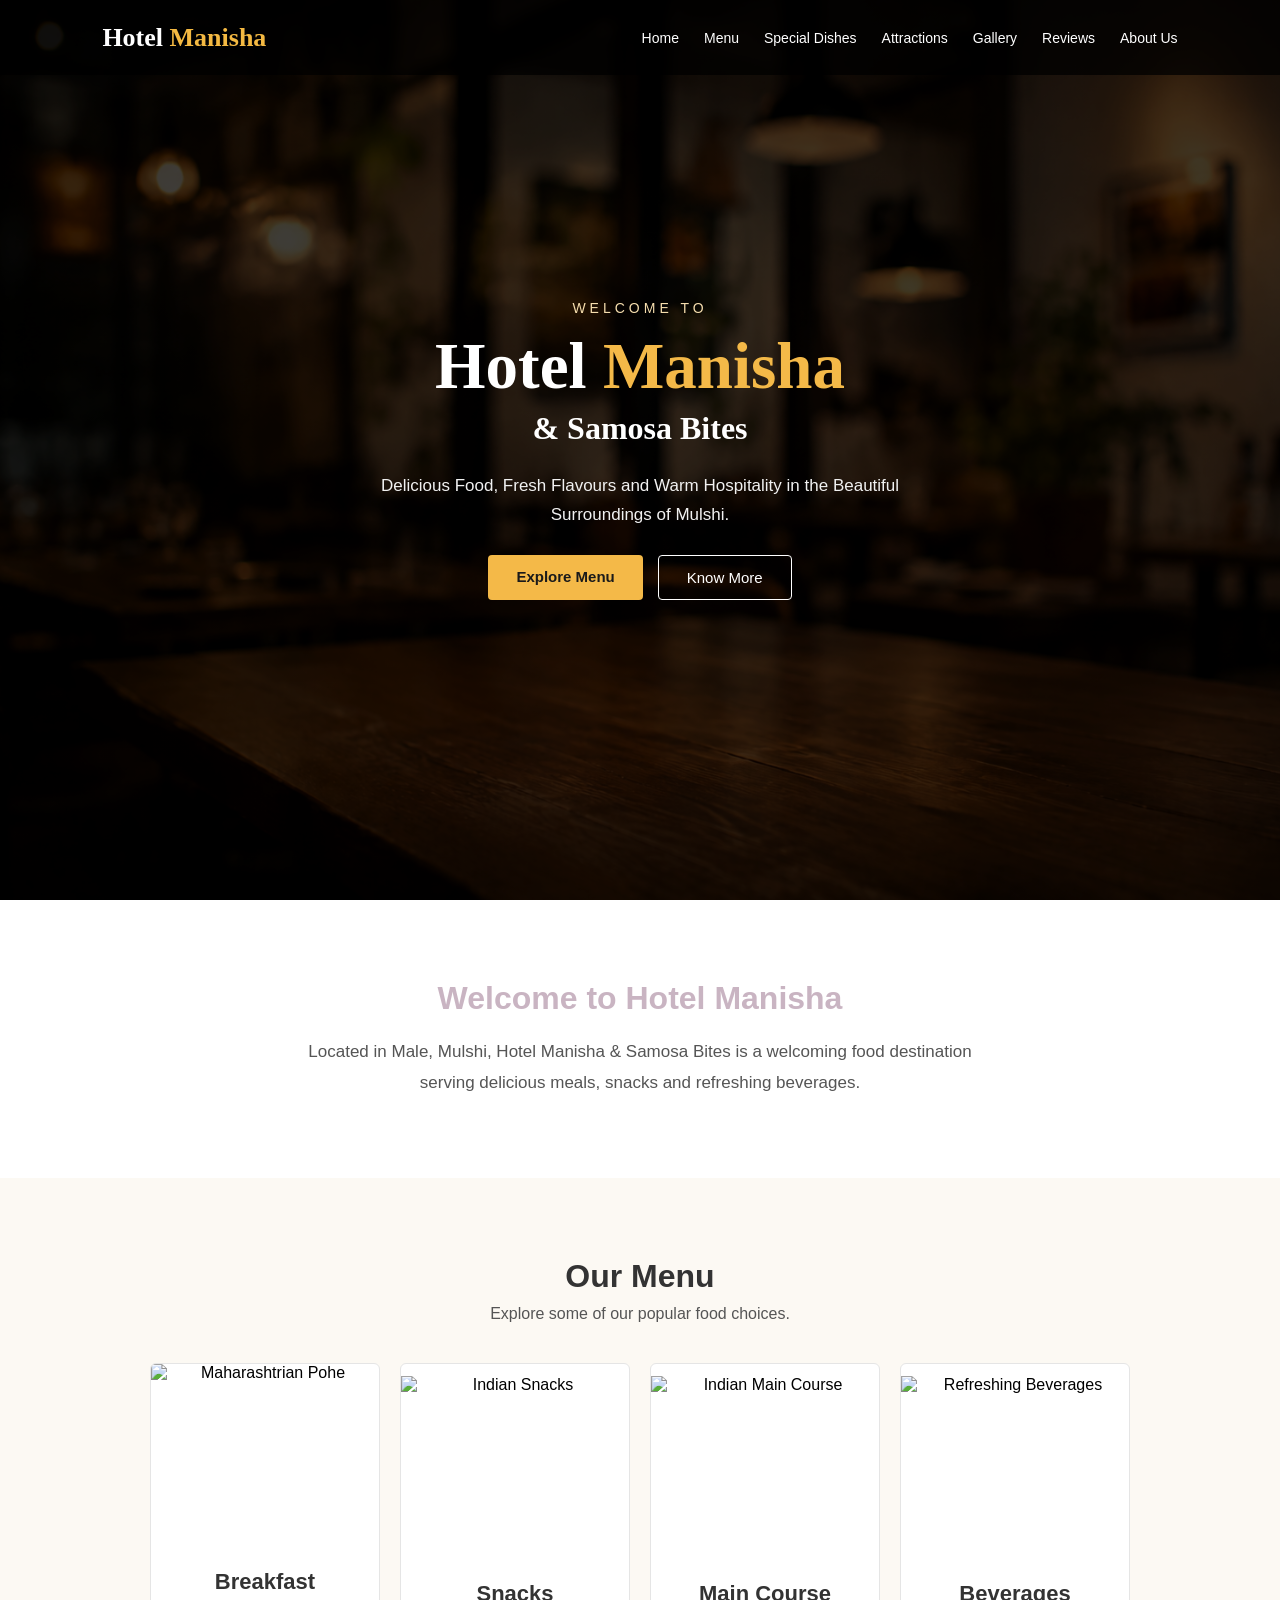
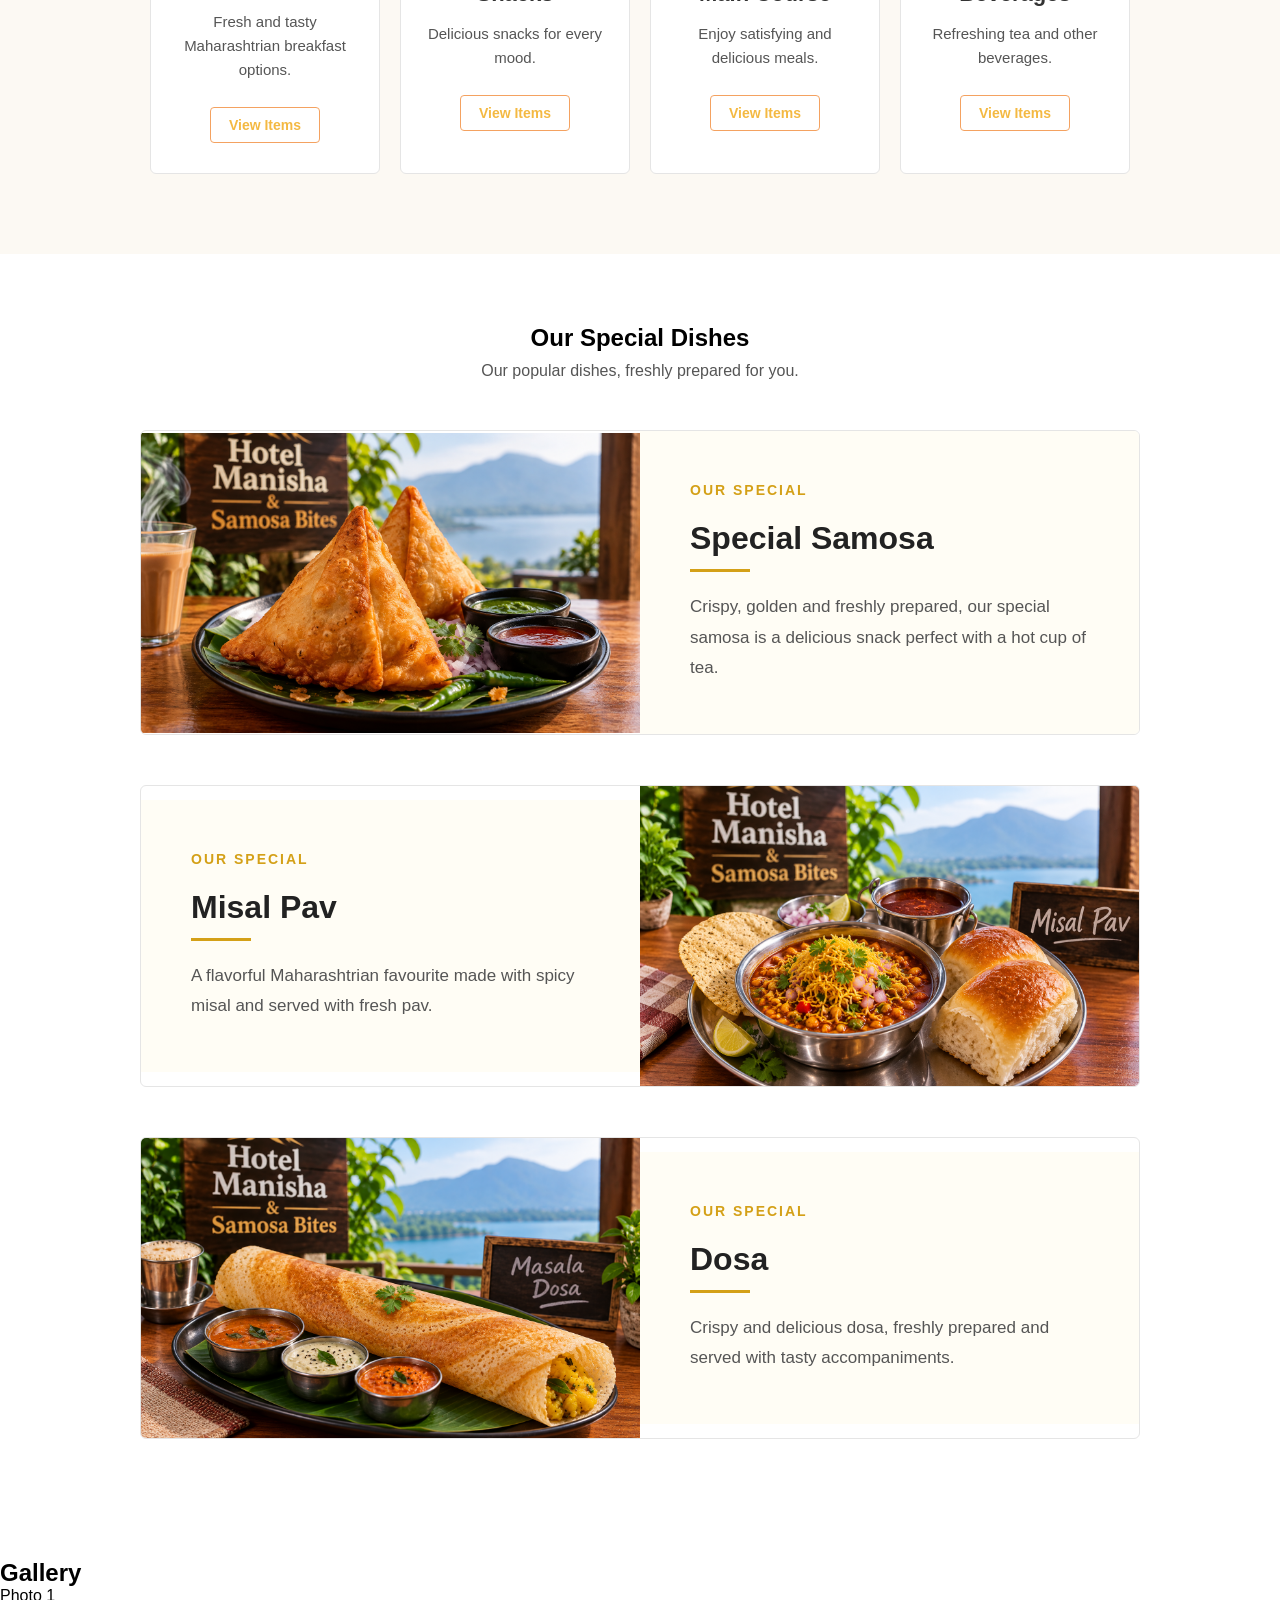
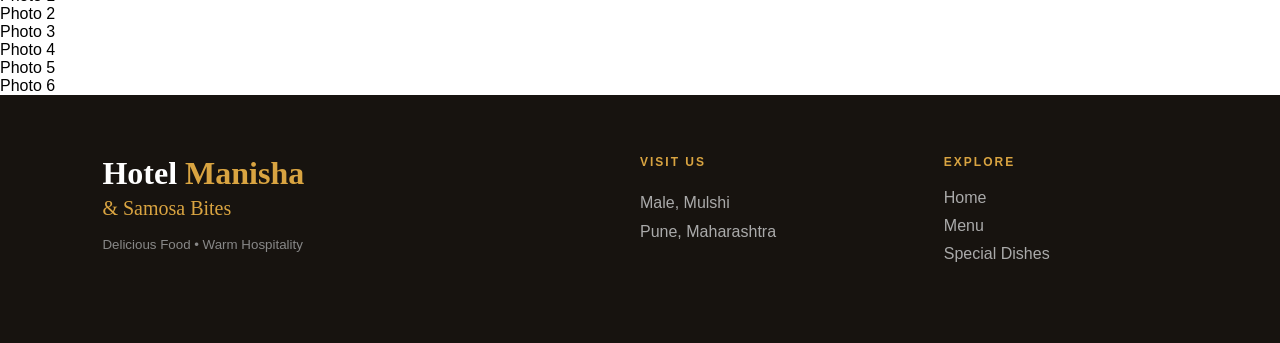
==== index.html @ eba4e20d "Special section is completed with all iamges and css styling" ====
<!DOCTYPE html>
<html lang="en">

<head>
    <meta charset="UTF-8">
    <meta name="viewport" content="width=device-width, initial-scale=1.0">

    <title>Hotel Manisha & Samosa Bites</title>

    <link rel="stylesheet" href="style.css">
</head>

<body>

     
  
<header>
    <nav class="navbar">

        <div class="logo">
            <a href="index.html">Hotel <span>Manisha</span></a>
        </div>

        <ul class="nav-links">
            <li><a href="#home">Home</a></li>
            <li><a href="#menu">Menu</a></li>
            <li><a href="#special">Special Dishes</a></li>
            <li><a href="#attractions">Attractions</a></li>
            <li><a href="#gallery">Gallery</a></li>
            <li><a href="reviews.html">Reviews</a></li>
            <li><a href="about.html">About Us</a></li>
        </ul>

    </nav>
</header>



<section id="home" class="hero">

    <div class="hero-overlay"></div>

    <div class="hero-content">

        <p class="welcome-text">WELCOME TO</p>

        <h1>Hotel <span>Manisha</span></h1>

        <h2>& Samosa Bites</h2>

        <p class="hero-description">
            Delicious Food, Fresh Flavours and Warm Hospitality
            in the Beautiful Surroundings of Mulshi.
        </p>

        <div class="hero-buttons">
            <a href="#menu" class="btn primary-btn">Explore Menu</a>
            <a href="about.html" class="btn secondary-btn">Know More</a>
        </div>

    </div>

</section>
    
    

   
    <section class="intro">

        <h2>Welcome to Hotel Manisha</h2>

        <p>
            Located in Male, Mulshi, Hotel Manisha & Samosa Bites
            is a welcoming food destination serving delicious
            meals, snacks and refreshing beverages.
        </p>

    </section>


   
    <section id="menu" class="menu-section">

        <h2>Our Menu</h2>

        <p class="section-description">
            Explore some of our popular food choices.
        </p>
<div class="menu-container">

    <!-- BREAKFAST -->

    <div class="menu-card">

        <img src="images/Pohe.jpg" alt="Maharashtrian Pohe">

        <h3>Breakfast</h3>

        <p>
            Fresh and tasty Maharashtrian breakfast options.
        </p>

        <span>View Items</span>

    </div>


    <!-- SNACKS -->

    <div class="menu-card">

        <img src="images/snack.jpg" alt="Indian Snacks">

        <h3>Snacks</h3>

        <p>
            Delicious snacks for every mood.
        </p>

        <span>View Items</span>

    </div>


    <!-- MAIN COURSE -->

    <div class="menu-card">

        <img src="images/main course.jpg" alt="Indian Main Course">

        <h3>Main Course</h3>

        <p>
            Enjoy satisfying and delicious meals.
        </p>

        <span>View Items</span>

    </div>


    <!-- BEVERAGES -->

    <div class="menu-card">

        <img src="images/beverages.jpg" alt="Refreshing Beverages">

        <h3>Beverages</h3>

        <p>
            Refreshing tea and other beverages.
        </p>

        <span>View Items</span>

    </div>

</div>
       
    </section>

<section id="special" class="special-section">

    <h2>Our Special Dishes</h2>

    <p class="section-description">
        Our popular dishes, freshly prepared for you.
    </p>


    <!-- SPECIAL SAMOSA -->

    <div class="special-dish">

        <div class="special-image">
            <img src="images/samosa.png" alt="Special Samosa">
        </div>

        <div class="special-content">

            <span class="special-label">OUR SPECIAL</span>

            <h3>Special Samosa</h3>

            <p>
                Crispy, golden and freshly prepared, our special
                samosa is a delicious snack perfect with a hot
                cup of tea.
            </p>

        </div>

    </div>


    <!-- MISAL PAV -->

    <div class="special-dish reverse">

        <div class="special-image">
            <img src="images/misalpav.png" alt="Misal Pav">
        </div>

        <div class="special-content">

            <span class="special-label">OUR SPECIAL</span>

            <h3>Misal Pav</h3>

            <p>
                A flavorful Maharashtrian favourite made with
                spicy misal and served with fresh pav.
            </p>

        </div>

    </div>


    <!-- DOSA -->

    <div class="special-dish">

        <div class="special-image">
            <img src="images/dosa.png" alt="Dosa">
        </div>

        <div class="special-content">

            <span class="special-label">OUR SPECIAL</span>

            <h3>Dosa</h3>

            <p>
                Crispy and delicious dosa, freshly prepared and
                served with tasty accompaniments.
            </p>

        </div>

    </div>

</section>
  


    
    <section id="gallery" class="gallery-section">

        <h2>Gallery</h2>

        <div class="gallery-container">

            <div class="gallery-item">Photo 1</div>
            <div class="gallery-item">Photo 2</div>
            <div class="gallery-item">Photo 3</div>
            <div class="gallery-item">Photo 4</div>
            <div class="gallery-item">Photo 5</div>
            <div class="gallery-item">Photo 6</div>

        </div>

    </section>
   
   <footer class="creative-footer">

    <div class="footer-main">

        <div class="footer-brand">

            <h2>
                Hotel <span>Manisha</span>
            </h2>

            <p>
                & Samosa Bites
            </p>

            <small>
                Delicious Food • Warm Hospitality
            </small>

        </div>


        <div class="footer-location">

            <h4>VISIT US</h4>

            <p>
                Male, Mulshi<br>
                Pune, Maharashtra
            </p>

        </div>


        <div class="footer-links">

            <h4>EXPLORE</h4>

            <a href="index.html">Home</a>
            <a href="index.html#menu">Menu</a>
            <a href="index.html#special">Special Dishes</a>

        </div>

    </div>


</footer>


   
</body>

</html>
---- style.css ----
* {
    margin: 0;
    padding: 0;
    box-sizing: border-box;
}







body {
    font-family: 'Poppins', sans-serif;
}


/* ================= NAVBAR ================= */

header {
    position: fixed;
    width: 100%;
    top: 0;
    left: 0;
    z-index: 1000;
}


.navbar {
    height: 75px;
    display: flex;
    align-items: center;
    justify-content: space-between;
    padding: 0 8%;
    background-color: rgba(0, 0, 0, 0.75);
}


.logo a {
    text-decoration: none;
    color: white;
    font-family: 'Playfair Display', serif;
    font-size: 26px;
    font-weight: 700;
}


.logo span {
    color: #f4b942;
}


.nav-links {
    display: flex;
    list-style: none;
    gap: 25px;
}


.nav-links a {
    text-decoration: none;
    color: white;
    font-size: 14px;
}


/* ================= HERO SECTION ================= */

.hero {
    height: 100vh;

    background-image: linear-gradient(
        rgba(0, 0, 0, 0.45),
        rgba(0, 0, 0, 0.45)
    ), url("heroo.png");

    background-size: cover;
    background-position: center;

    display: flex;

    justify-content: center;
    align-items: center;

    color: white;

    text-align: center;
}

.hero-overlay {
    position: absolute;
    inset: 0;
    background-color: rgba(0, 0, 0, 0.55);
}


.hero-content {
    position: relative;
    z-index: 2;
    text-align: center;
    color: white;
    max-width: 750px;
    padding: 20px;
}


.welcome-text {
    color: #f5ddad;
    letter-spacing: 4px;
    font-size: 14px;
    margin-bottom: 15px;
}


.hero-content h1 {
    font-family: 'Playfair Display', serif;
    font-size: 65px;
    line-height: 1.1;
}


.hero-content h1 span {
    color: #f4b948;
}


.hero-content h2 {
    font-family: 'Playfair Display', serif;
    font-size: 32px;
    margin-top: 8px;
}


.hero-description {
    font-size: 17px;
    line-height: 1.7;
    margin: 25px auto;
    max-width: 600px;
    color: #f1f1f1;
}


/* Hero Buttons */

.hero-buttons {
    display: flex;
    justify-content: center;
    gap: 15px;
}


.btn {
    display: inline-block;
    padding: 13px 28px;
    text-decoration: none;
    font-size: 15px;
    border-radius: 4px;
}


.primary-btn {
    background-color: #f4b948;
    color: #1a1a1a;
    font-weight: 600;
}


.secondary-btn {
    border: 1px solid white;
    color: white;
}
/* ================================
MENU SECTION
================================ */

.menu-section {
padding: 90px 60px;


background: #f8f8f8;

text-align:center;


}

/* SECTION HEADING */

.menu-section h2 {
font-size: 40px;
margin-bottom: 10px;

color: #222;

}

/* DESCRIPTION */

.section-description {
font-size: 16px;
color: #666;


margin-bottom: 45px;


}

/* MENU CONTAINER */

.menu-container {
max-width: 1100px;


margin: 0 auto;

display: grid;

grid-template-columns: repeat(4, 1fr);

gap: 25px;


}

/* MENU CARD */

.menu-card {
background: white;


padding: 35px 25px;

min-height: 220px;

border: 1px solid #e5e5e5;

border-radius: 6px;

display: flex;
flex-direction: column;
justify-content: center;
align-items: center;


}

/* CARD HEADING */

.menu-card h3 {
font-size: 24px;


margin-bottom: 15px;

color: #222;


}

/* CARD DESCRIPTION */

.menu-card p {
font-size: 15px;


line-height: 1.6;

color: #666;

margin-bottom: 20px;


}

/* VIEW ITEMS */

.menu-card span {
display: inline-block;


padding: 9px 18px;

border: 1px solid #f4a261;

color: #f4a261;

font-size: 14px;

border-radius: 4px;

}

/* ================================
MENU - TABLET
================================ */

@media (max-width: 1000px) {

.menu-container {
    grid-template-columns: repeat(2, 1fr);
}


}

/* ================================
MENU - MOBILE
================================ */

@media (max-width: 600px) {


.menu-section {
    padding: 70px 20px;/* MENU CARD IMAGE */

.menu-card img {
    width: 100%;
    height: 180px;

    object-fit: cover;

    display: block;
}


/* Adjust card padding because of image */

.menu-card {
    padding: 0 0 30px;
    overflow: hidden;
}


/* Text inside card */

.menu-card h3 {
    margin-top: 25px;
}

.menu-card p {
    padding: 0 25px;
}

.menu-card span {
    margin-top: 5px;
}
}


.menu-section h2 {
    font-size: 32px;
}

.menu-container {
    grid-template-columns: 1fr;
}

.menu-card {
    min-height: 200px;
}


}



/* ================= MOBILE RESPONSIVE ================= */

@media (max-width: 900px) {

    .navbar {
        padding: 0 5%;
    }

    .nav-links {
        gap: 12px;
    }

    .nav-links a {
        font-size: 12px;
    }

    .hero-content h1 {
        font-size: 50px;
    }

}


@media (max-width: 650px) {

    .navbar {
        height: 65px;
    }

    .nav-links {
        display: none;
    }

    .hero-content h1 {
        font-size: 42px;
    }

    .hero-content h2 {
        font-size: 25px;
    }

    .hero-description {
        font-size: 15px;
    }

    .hero-buttons {
        flex-direction: column;
        align-items: center;
    }

    .btn {
        width: 180px;
    }

}
/* ================= INTRO SECTION ================= */

.intro {
    padding: 80px 10%;
    text-align: center;
    
}

.intro h2 {
    font-size: 32px;
    margin-bottom: 20px;
    color: #7466;
}

.intro p {
    max-width: 700px;
    margin: auto;
    font-size: 17px;
    line-height: 1.8;
    color: #555;
}
/* ================= MENU SECTION ================= */

.menu-section {
    padding: 80px 10%;
    text-align: center;
    background-color: #fcf9f3;
}

.menu-section h2 {
    font-size: 32px;
    margin-bottom: 10px;
    color: #333;
}

.section-description {
    font-size: 16px;
    color: #555;
    margin-bottom: 40px;
}


/* Menu Cards Container */

.menu-container {
    display: flex;
    justify-content: center;
    gap: 20px;
}


/* Individual Menu Card */

.menu-card {
    width: 230px;
    padding: 30px 20px;
    background-color: white;
    border: 1px solid #ddd;
    border-radius: 5px;
}


.menu-card h3 {
    font-size: 22px;
    margin-bottom: 15px;
    color: #333;
}


.menu-card p {
    font-size: 15px;
    line-height: 1.6;
    color: #555;
    margin-bottom: 20px;
}


.menu-card span {
    color: #f4b942;
    font-weight: bold;
}

/* ==========================
   ABOUT US PAGE
========================== */

.about-hero {

    height: 55vh;
    min-height: 400px;

    position: relative;

    background-image: url("images/about.png");
    background-size: cover;
    background-position: center;

    display: flex;
    justify-content: center;
    align-items: center;

    text-align: center;

    color: rgb(255, 255, 255);
}


.about-overlay {

    position: absolute;

    inset: 0;

    background: rgba(0, 0, 0, 0.55);

}


.about-hero-content {

    position: relative;

    z-index: 1;

}


.about-hero-content h1 {

    font-size: 55px;

    margin: 10px 0;

}


.about-hero-content h1 span {

    color: #f4b942;

}


.about-hero-content h2 {

    font-size: 30px;

    margin: 5px 0 15px;

}


.about-hero-content p {

    font-size: 17px;

}


/* ABOUT CONTENT */

.about-page {

    padding: 80px 8%;

    background: #fcf9f3;

}


.about-container {

    max-width: 1100px;

    margin: auto;

    display: flex;

    gap: 60px;

    align-items: center;

}


.about-text {

    flex: 1;

}


.small-heading {

    color: #b87922;

    font-size: 14px;

    font-weight: bold;

    letter-spacing: 3px;

}


.about-text h2 {

    font-size: 38px;

    margin: 10px 0 25px;

}


.about-text p {

    font-size: 17px;

    line-height: 1.8;

    color: #555;

    margin-bottom: 18px;

}


/* INFORMATION BOXES */

.about-info {

    flex: 0.8;

}
/* ================= ABOUT INFO CARDS ================= */

.about-info {
    flex: 0.8;
    display: flex;
    flex-direction: column;
    gap: 20px;
}


.info-box {
    display: flex;
    align-items: center;

    min-height: 125px;

    padding: 25px;

    background: #faf8f3;

    border: 1px solid #eee5d6;
    

    border-radius: 12px;

    box-shadow: 0 8px 20px rgba(0, 0, 0, 0.06);

    transition: 0.3s ease;
}


/* ICON */

.info-icon {
    width: 58px;
    height: 58px;

    min-width: 58px;

    display: flex;
    align-items: center;
    justify-content: center;

    border-radius: 50%;

    font-size: 25px;

    margin-right: 20px;
}


/* Different icon backgrounds */

.location-box .info-icon {
    background: #f6dba1;
}

.food-box .info-icon {
    background: #f6dba1;
}

.goal-box .info-icon {
    background: #f6dba1;
}


/* TEXT */

.info-content h3 {
    font-family: Georgia, serif;

    font-size: 22px;

    color: #171717;

    margin-bottom: 10px;
}


.info-content p {
    font-size: 15px;

    line-height: 1.6;

    color: #555;

    margin: 0;
}


/* HOVER EFFECT */

.info-box:hover {
    transform: translateY(-4px);

    box-shadow: 0 12px 25px rgba(0, 0, 0, 0.10);

   
}
/* MOBILE */

@media (max-width: 768px) {

    .about-hero {

        height: 50vh;

    }


    .about-hero-content h1 {

        font-size: 40px;

    }


    .about-hero-content h2 {

        font-size: 24px;

    }


    .about-container {

        flex-direction: column;

        gap: 30px;

    }


    .about-text h2 {

        font-size: 30px;

    }


    .about-info {

        width: 100%;

    }

}


/* =========================
   CREATIVE FOOTER
========================= */

.creative-footer {
    background: #17130f;
    color: white;
    padding: 60px 8% 20px;
}

.footer-main {
    max-width: 1200px;
    margin: auto;

    display: grid;
    grid-template-columns: 2fr 1fr 1fr;
    gap: 70px;

    padding-bottom: 50px;
}

.footer-brand h2 {
    font-family: Georgia, serif;
    font-size: 32px;
    margin: 0;
}

.footer-brand h2 span {
    color: #d9a441;
}

.footer-brand p {
    font-family: Georgia, serif;
    font-size: 20px;
    color: #d9a441;
    margin: 5px 0 15px;
}

.footer-brand small {
    color: #888;
}

.footer-main h4 {
    color: #d9a441;
    letter-spacing: 2px;
    font-size: 12px;
    margin-bottom: 20px;
}

.footer-location p {
    color: #aaa;
    line-height: 1.8;
}

.footer-links {
    display: flex;
    flex-direction: column;
    align-items: flex-start;
}

.footer-links a {
    color: #aaa;
    text-decoration: none;
    margin-bottom: 10px;
    transition: 0.3s;
}

.footer-links a:hover {
    color: #d9a441;
}

.footer-bottom {
    border-top: 1px solid #29251f;

    padding-top: 20px;

    display: flex;
    justify-content: space-between;

    color: #666;
    font-size: 13px;
}
/* MOBILE */

@media (max-width: 800px) {

    .footer-main {
        grid-template-columns: 1fr;
        gap: 35px;
    }

    .footer-bottom {
        flex-direction: column;
        gap: 10px;
    }

}





/* ================= REVIEWS CONTENT ================= */

.reviews-page {

    padding: 80px 8%;

    background: #fcf9f3;

}


.reviews-heading {

    text-align: center;

    max-width: 650px;

    margin: 0 auto 50px;

}


.reviews-heading h2 {

    font-family: Georgia, serif;

    font-size: 36px;

    margin: 10px 0 15px;

    color: #222;

}


.reviews-heading > p:last-child {

    color: #666;

    line-height: 1.7;

}


/* ================= REVIEW CARDS ================= */

.reviews-container {

    max-width: 1100px;

    margin: auto;

    display: grid;

    grid-template-columns: repeat(3, 1fr);

    gap: 25px;

}


.customer-review {

    background: white;

    padding: 35px 28px;

    text-align: center;

    transition: 0.3s;

}


.customer-review:hover {

    transform: translateY(-5px);

}


.stars {

    color: #d9a441;

    font-size: 22px;

    letter-spacing: 3px;

    margin-bottom: 20px;

}


.review-text {

    font-size: 16px;

    line-height: 1.7;

    color: #555;

    min-height: 55px;

}


.customer-name {

    margin-top: 22px;

    font-weight: bold;

    color: #222;

}


/* ================= MOBILE ================= */

@media (max-width: 768px) {

    .reviews-hero-content h1 {

        font-size: 38px;

    }


    .reviews-container {

        grid-template-columns: 1fr;

    }


    .reviews-page {

        padding: 60px 6%;

    }

}
/* ================================
   MENU CARD IMAGES
================================ */

.menu-card {
    background: white;
    padding: 0 0 30px;
    overflow: hidden;
    border: 1px solid #e5e5e5;
    border-radius: 6px;
}

.menu-card img {
    width: 100%;
    height: 180px;
    object-fit: cover;
    display: block;
}


/* MENU CARD TEXT */

.menu-card h3 {
    margin-top: 25px;
    margin-bottom: 15px;
}

.menu-card p {
    padding: 0 25px;
    margin-bottom: 20px;
}

.menu-card span {
    margin-top: 5px;
}
/* ================================
   SPECIAL DISHES SECTION
================================ */

/* ================================
   SPECIAL DISHES
================================ */

.special-section {
    padding: 70px 20px;
    text-align: center;
}

.special-section h2 {
    margin-bottom: 10px;
}

.special-section .section-description {
    margin-bottom: 50px;
}


/* FEATURED DISH */

.special-dish {
    max-width: 1000px;
    margin: 0 auto 50px;

    display: flex;
    align-items: center;

    background: white;

    border: 1px solid #e5e5e5;
    border-radius: 6px;

    overflow: hidden;

    text-align: left;
}


/* REVERSE LAYOUT */

.special-dish.reverse {
    flex-direction: row-reverse;
}


/* IMAGE */

.special-image {
    width: 50%;
}

.special-image img {
    width: 100%;
    height: 300px;

    object-fit: cover;
    display: block;
}


/* CONTENT */

.special-content {
    width: 50%;
    padding: 40px;
}

.special-label {
    font-size: 13px;
    font-weight: bold;
    letter-spacing: 1px;
}

.special-content h3 {
    font-size: 28px;
    margin: 12px 0 15px;
}

.special-content p {
    line-height: 1.7;
}
.special-content {
    padding: 50px;
    background-color: #fffdf5;
}

.special-label {
    display: inline-block;
    color: #d4a017;
    font-size: 14px;
    font-weight: bold;
    letter-spacing: 2px;
    margin-bottom: 10px;
}

.special-content h3 {
    color: #222;
    font-size: 32px;
    margin-bottom: 15px;
}

.special-content h3::after {
    content: "";
    display: block;
    width: 60px;
    height: 3px;
    background-color: #d4a017;
    margin-top: 12px;
}

.special-content p {
    color: #555;
    font-size: 17px;
    line-height: 1.8;
    margin-top: 20px;
}
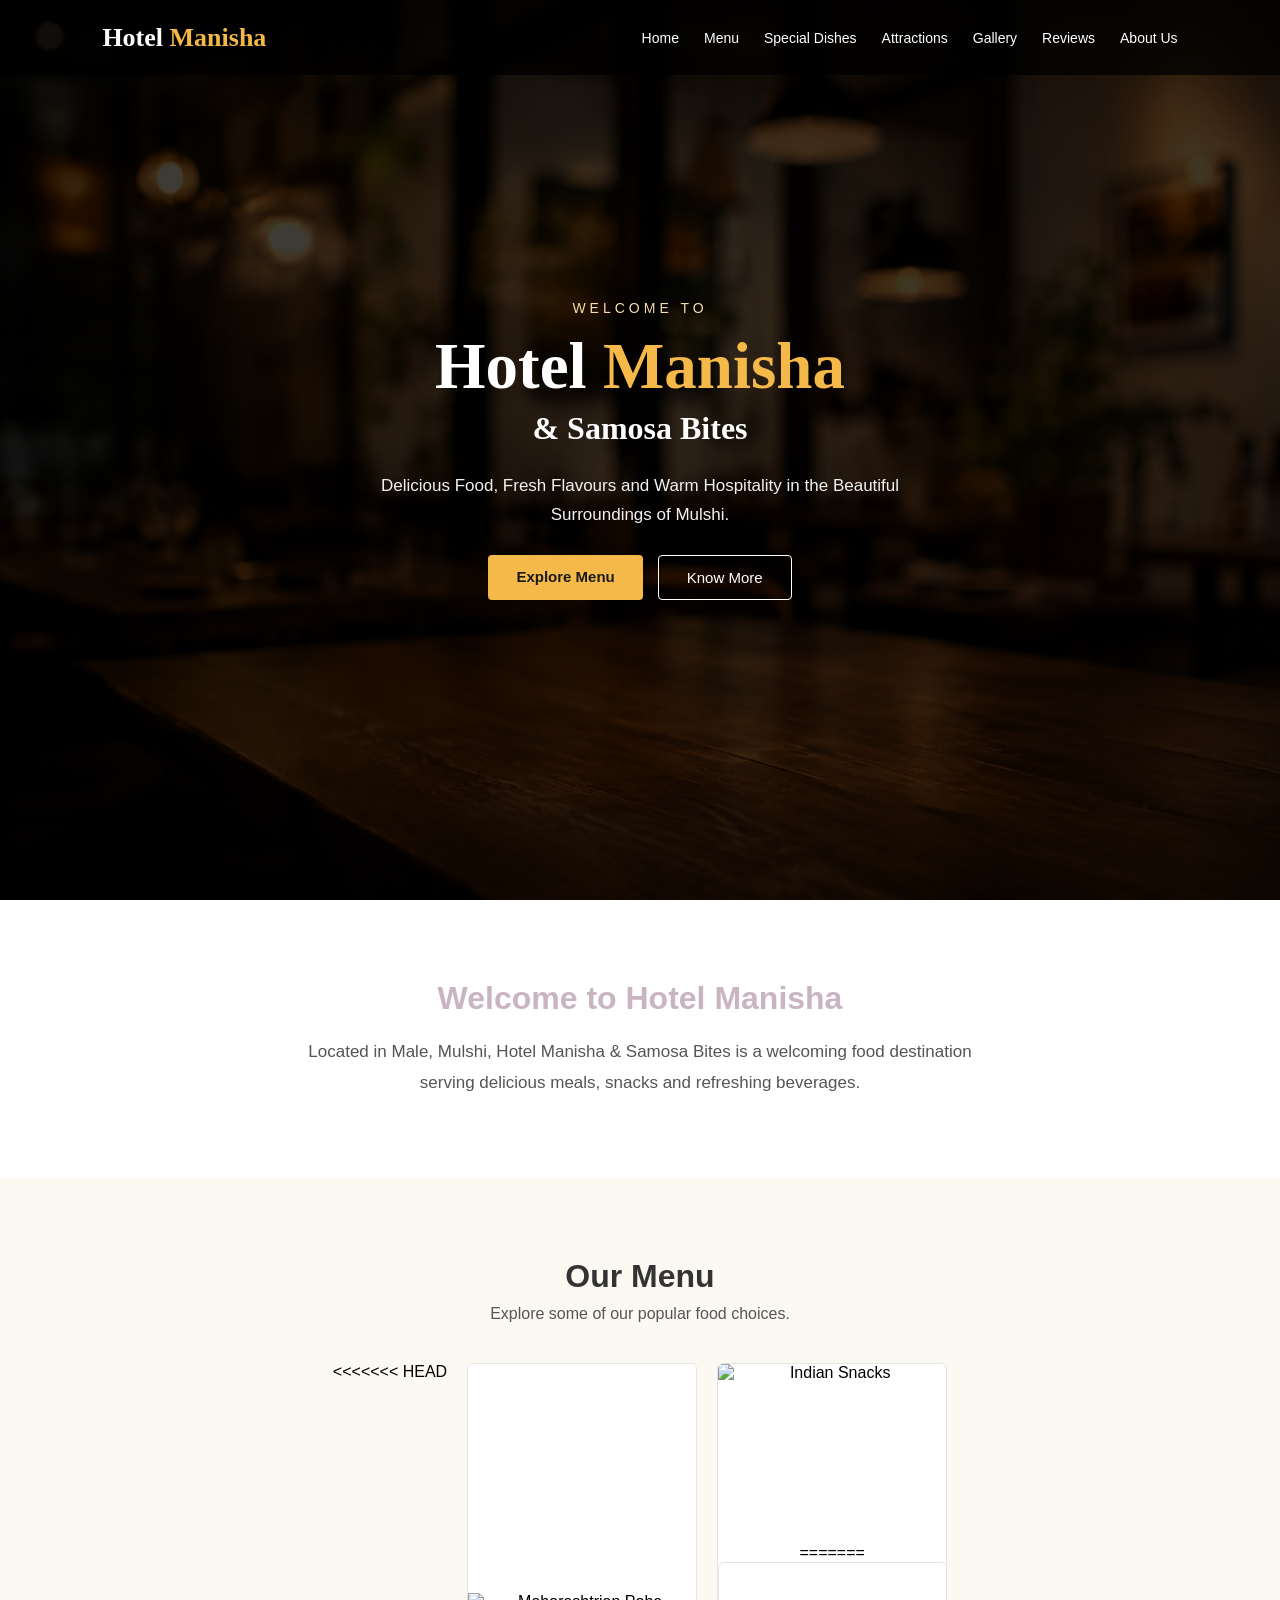
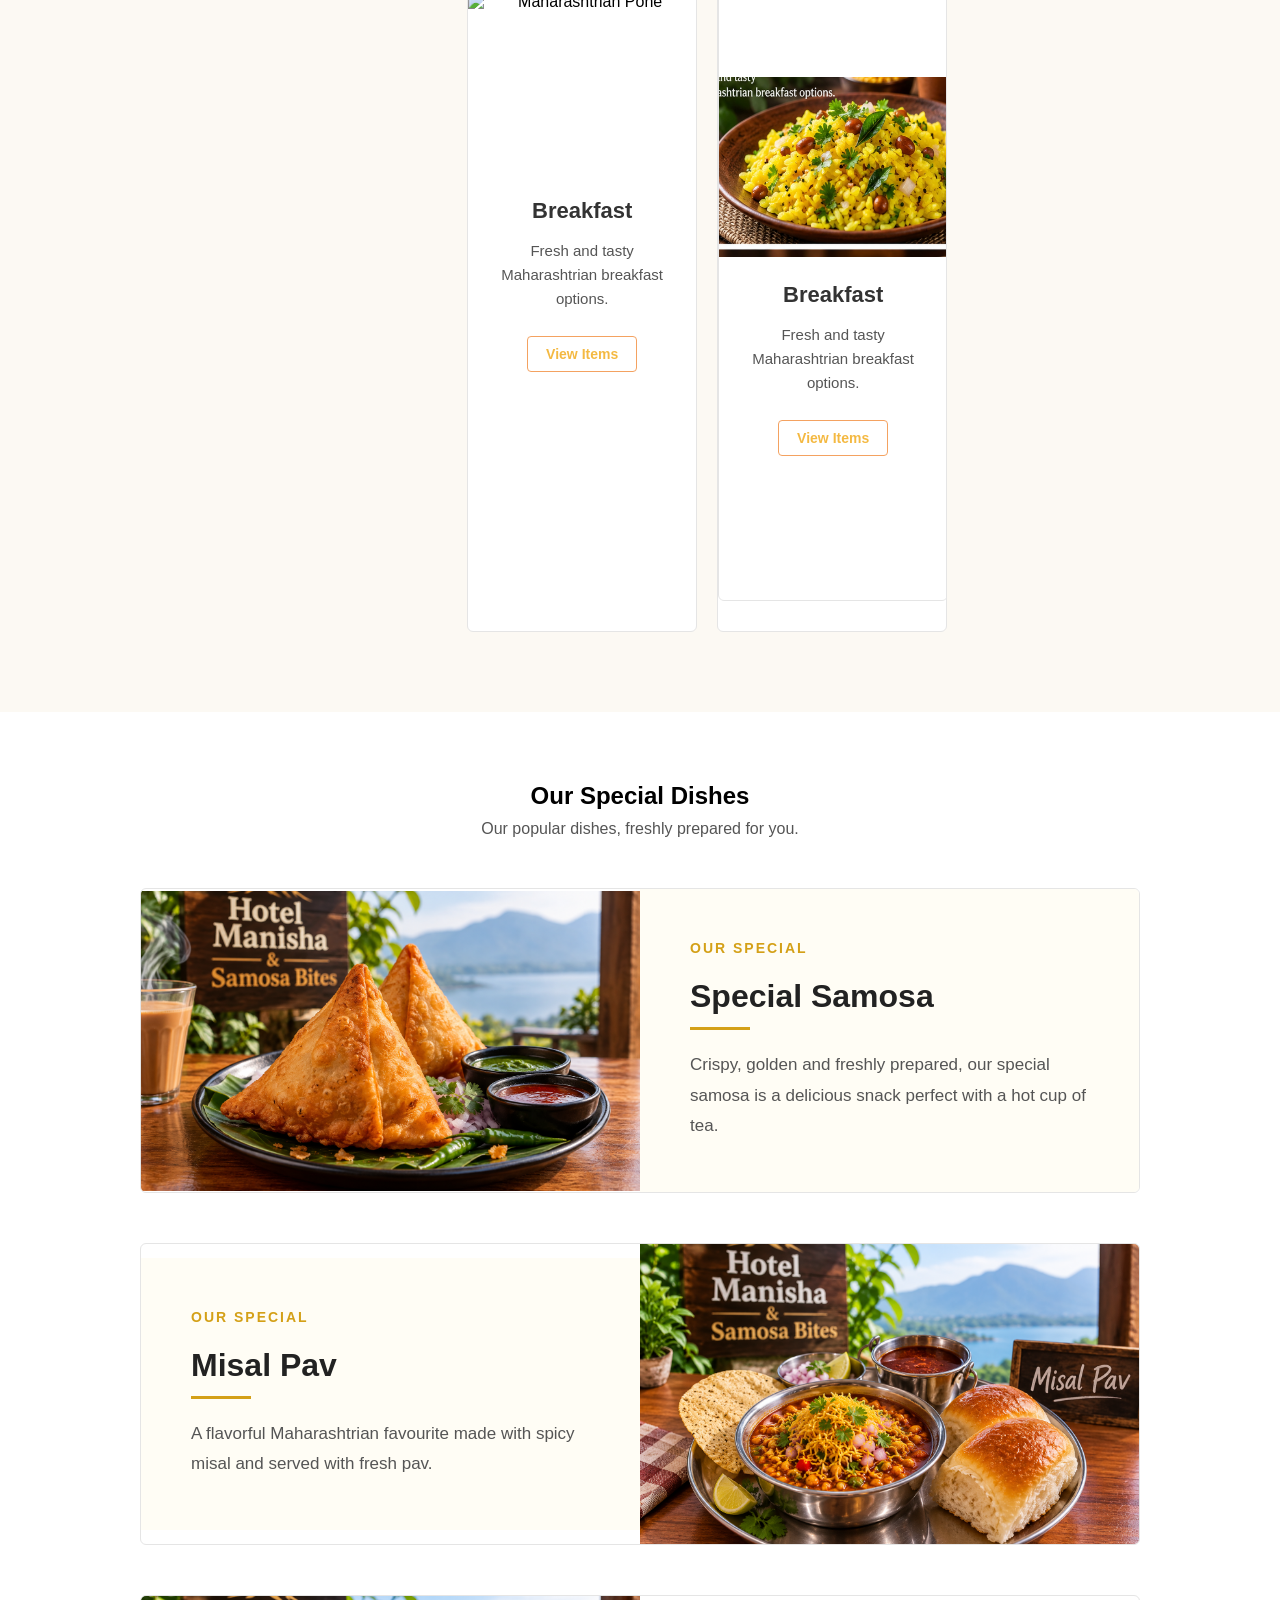
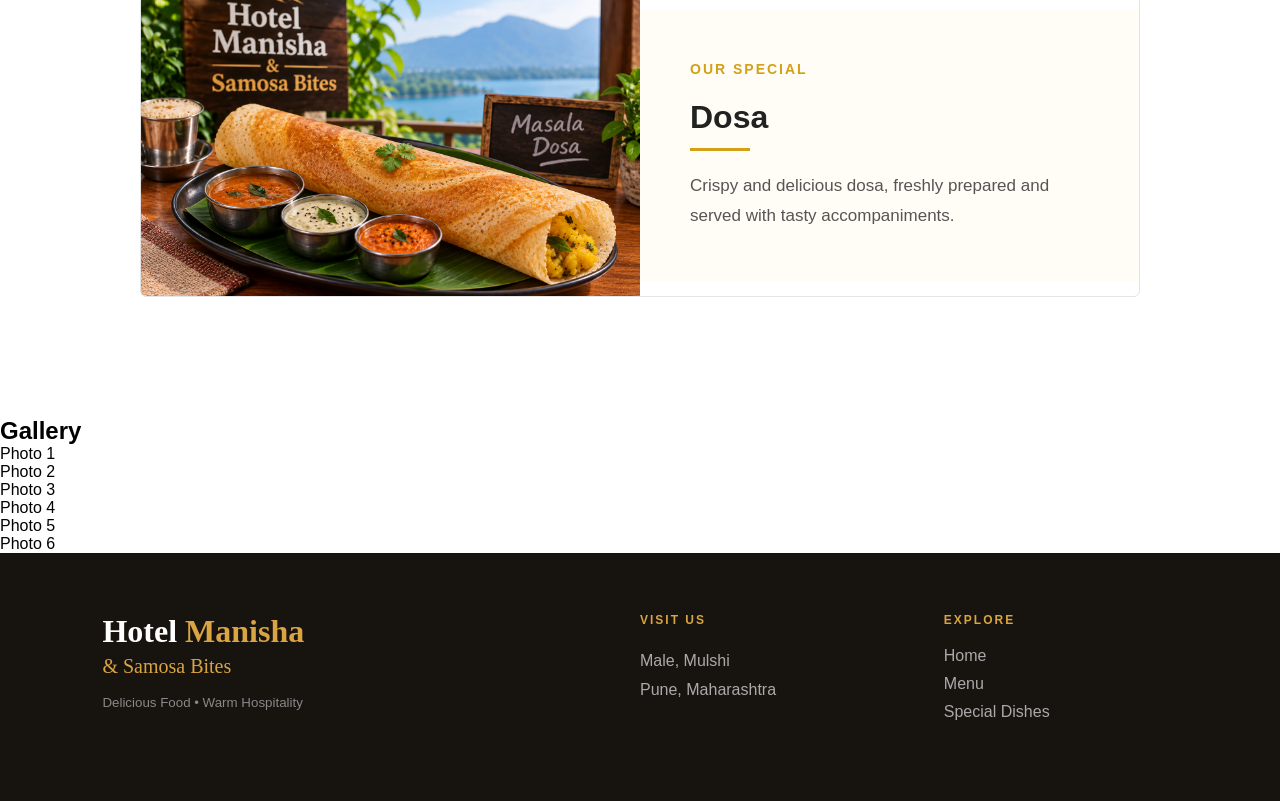
==== commit fe18028a: "Merge branch 'main' of https://github.com/saii-b/restaurant-website" ====
--- a/index.html
+++ b/index.html
@@ -88,6 +88,7 @@
         </p>
 <div class="menu-container">
 
+<<<<<<< HEAD
     <!-- BREAKFAST -->
 
     <div class="menu-card">
@@ -110,6 +111,29 @@
     <div class="menu-card">
 
         <img src="images/snack.jpg" alt="Indian Snacks">
+=======
+        <div class="menu-container">
+
+            <div class="menu-card">
+
+    <img src="images/pohe.png" alt="Maharashtrian Pohe">
+
+    <h3>Breakfast</h3>
+
+    <p>
+        Fresh and tasty Maharashtrian breakfast options.
+    </p>
+
+    <span>View Items</span>
+
+</div>
+
+           <!-- SNACKS -->
+
+    <div class="menu-card">
+
+        <img src="images/samosa.png" alt="Indian Snacks">
+>>>>>>> 3d05f4e7b0a930cc05da7906f01fb25322ca82a5
 
         <h3>Snacks</h3>
 
@@ -126,7 +150,11 @@
 
     <div class="menu-card">
 
+<<<<<<< HEAD
         <img src="images/main course.jpg" alt="Indian Main Course">
+=======
+        <img src="images/dishes.png" alt="Indian Main Course">
+>>>>>>> 3d05f4e7b0a930cc05da7906f01fb25322ca82a5
 
         <h3>Main Course</h3>
 
@@ -143,7 +171,7 @@
 
     <div class="menu-card">
 
-        <img src="images/beverages.jpg" alt="Refreshing Beverages">
+        <img src="images/beverages.png" alt="Refreshing Beverages">
 
         <h3>Beverages</h3>
 
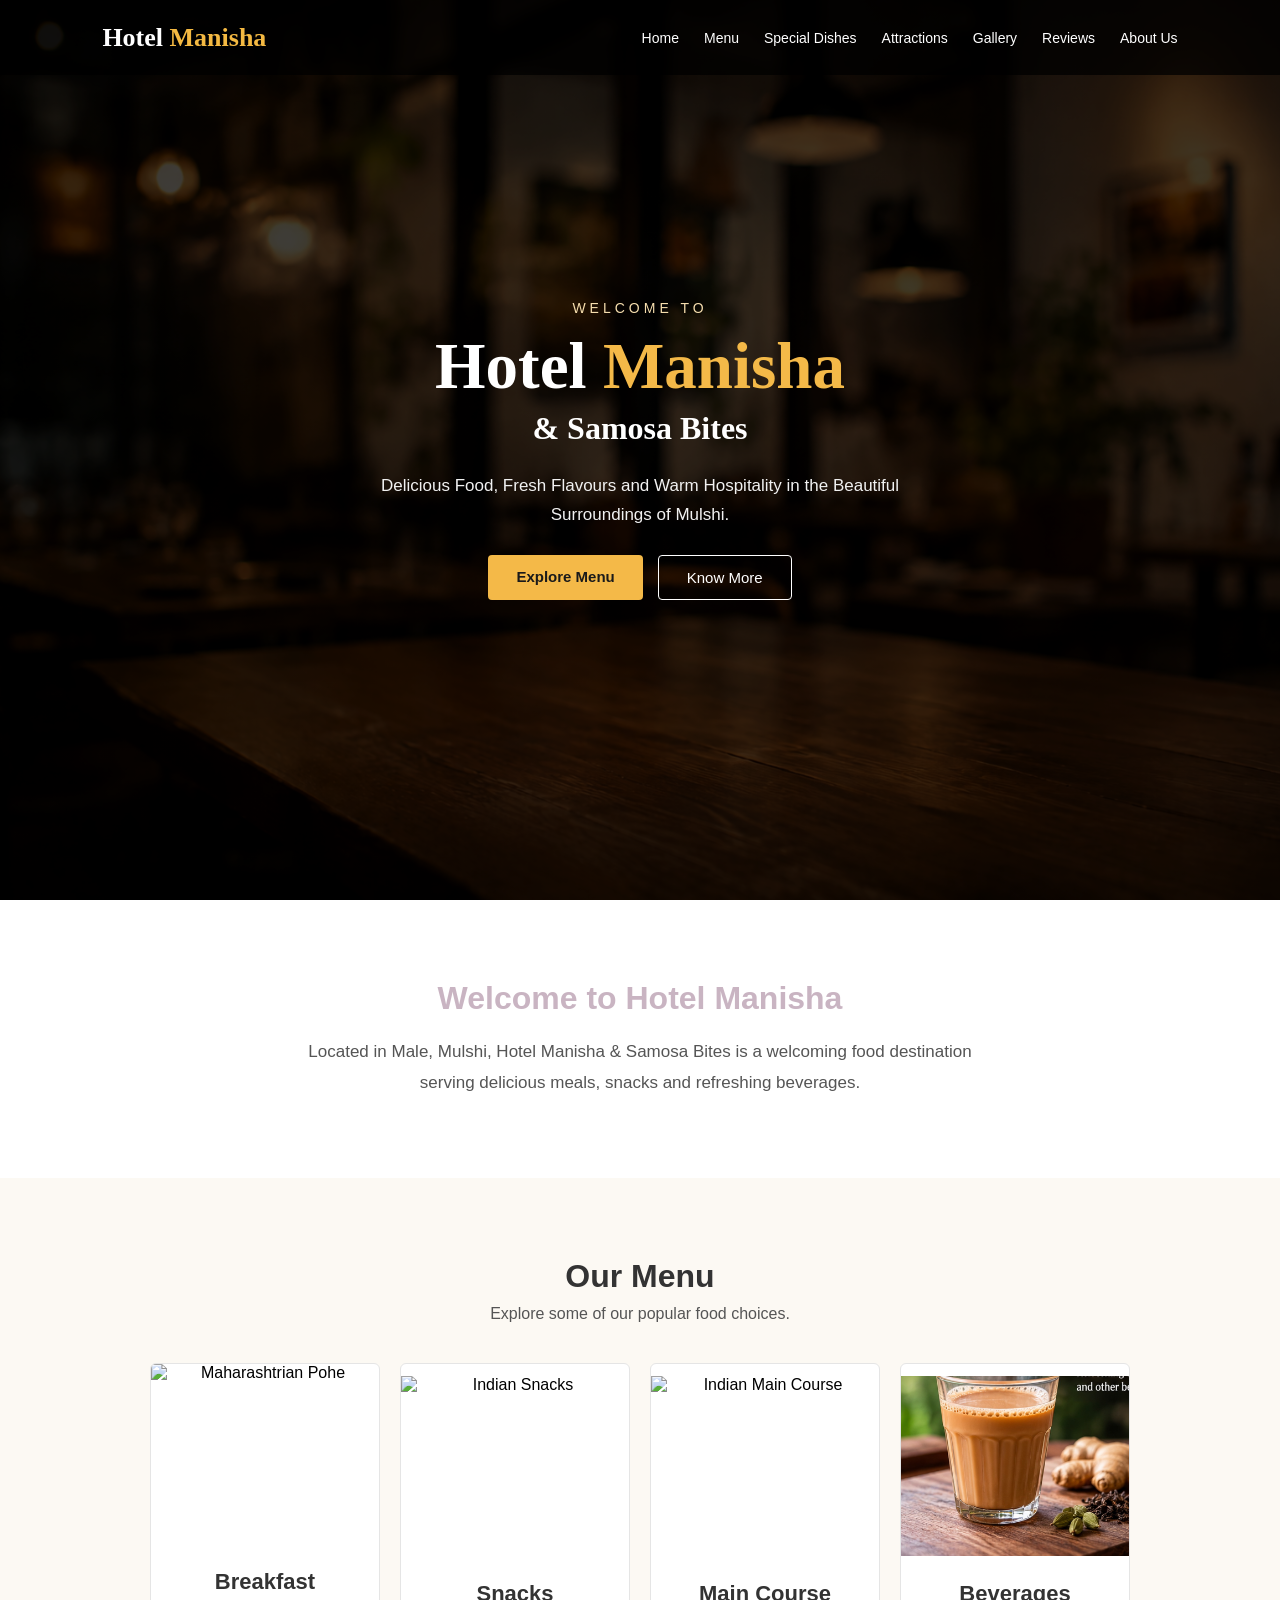
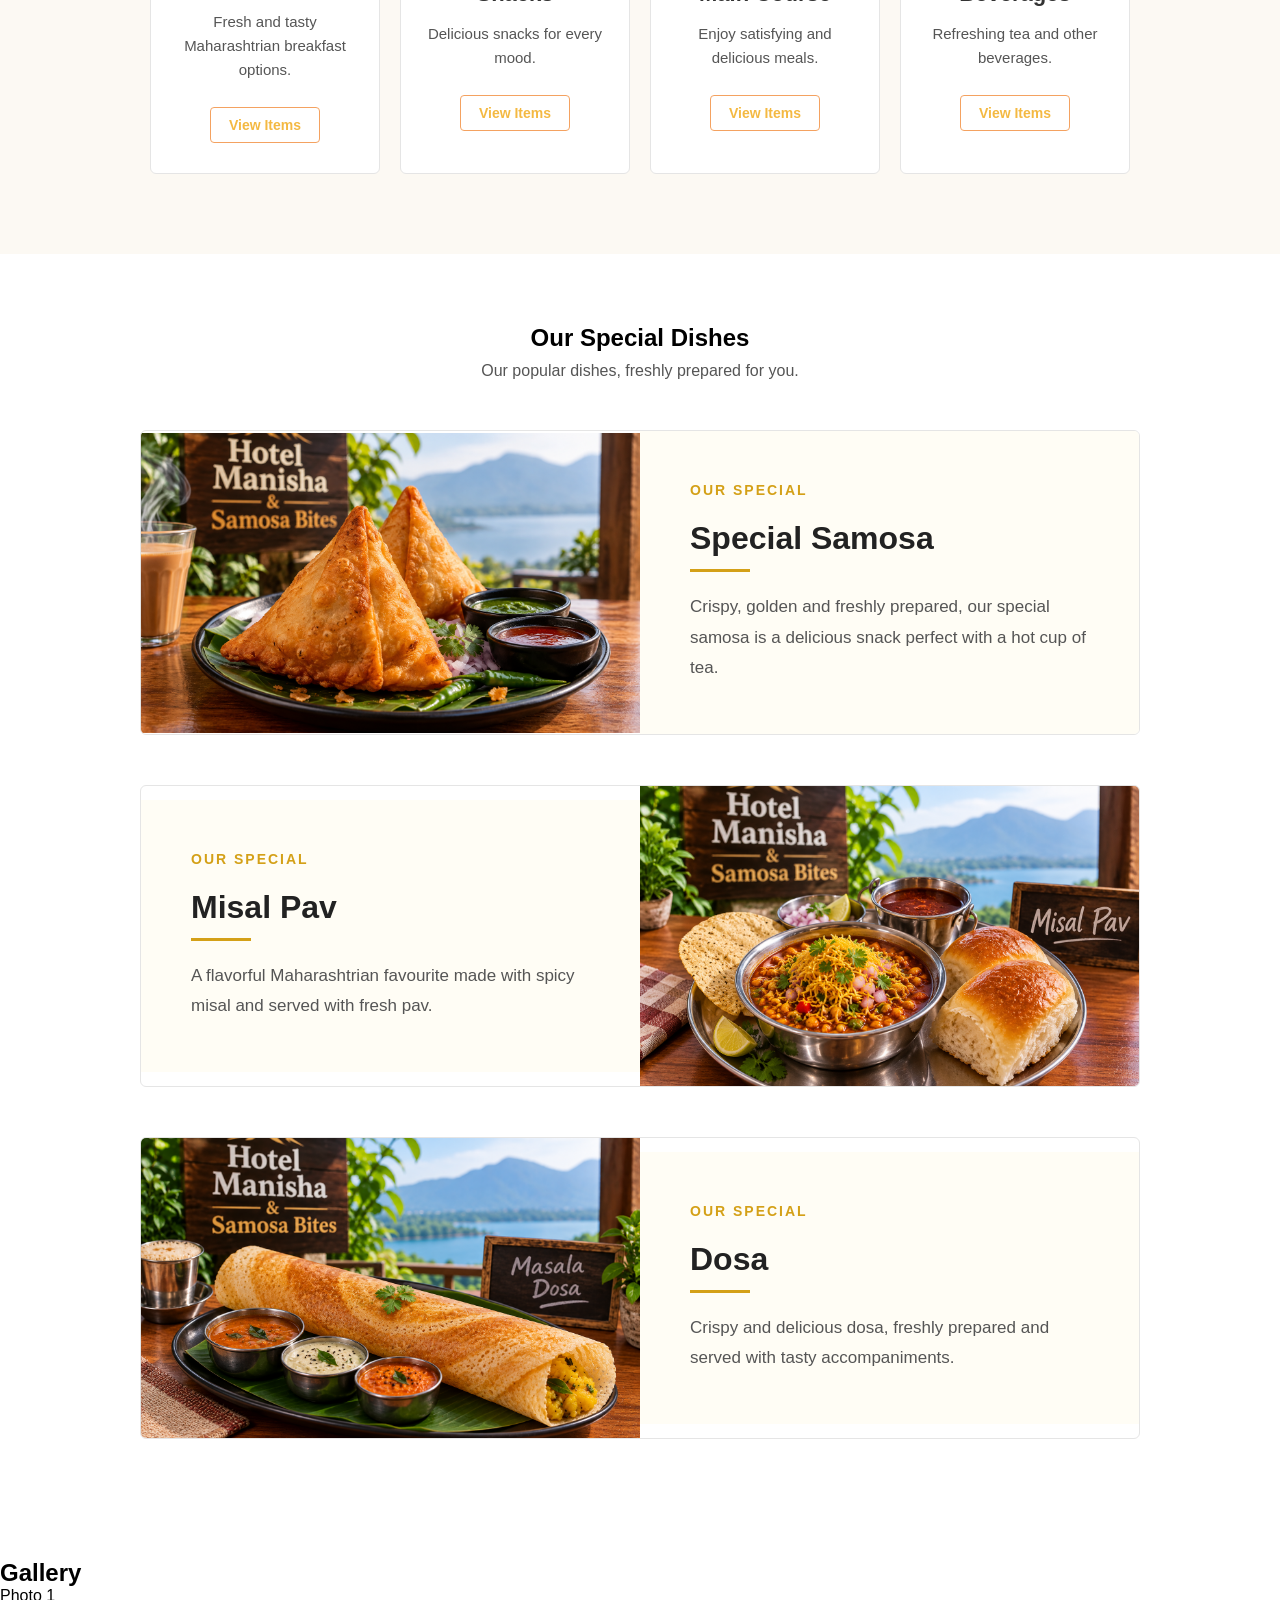
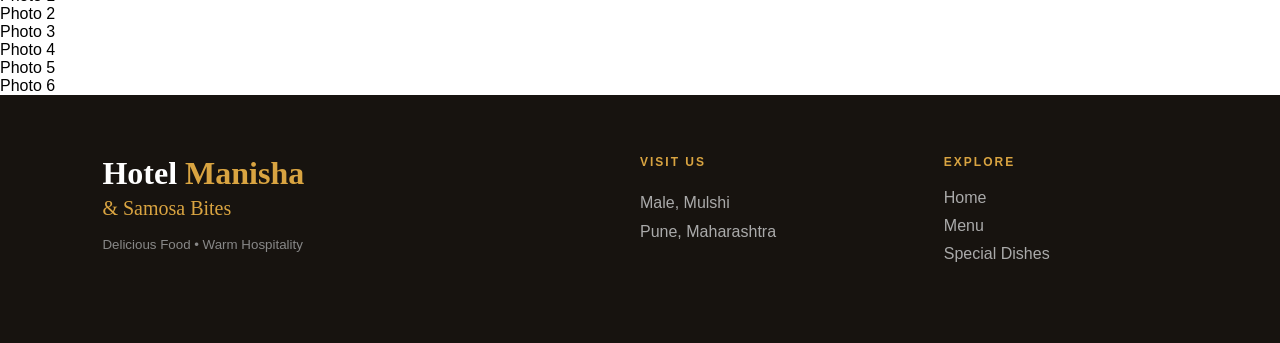
==== commit 079e8e38: "updated website" ====
--- a/index.html
+++ b/index.html
@@ -88,7 +88,6 @@
         </p>
 <div class="menu-container">
 
-<<<<<<< HEAD
     <!-- BREAKFAST -->
 
     <div class="menu-card">
@@ -111,50 +110,23 @@
     <div class="menu-card">
 
         <img src="images/snack.jpg" alt="Indian Snacks">
-=======
-        <div class="menu-container">
-
-            <div class="menu-card">
-
-    <img src="images/pohe.png" alt="Maharashtrian Pohe">
-
-    <h3>Breakfast</h3>
-
-    <p>
-        Fresh and tasty Maharashtrian breakfast options.
-    </p>
-
-    <span>View Items</span>
-
-</div>
-
-           <!-- SNACKS -->
+
+        <h3>Snacks</h3>
+
+        <p>
+            Delicious snacks for every mood.
+        </p>
+
+        <span>View Items</span>
+
+    </div>
+
+
+    <!-- MAIN COURSE -->
 
     <div class="menu-card">
 
-        <img src="images/samosa.png" alt="Indian Snacks">
->>>>>>> 3d05f4e7b0a930cc05da7906f01fb25322ca82a5
-
-        <h3>Snacks</h3>
-
-        <p>
-            Delicious snacks for every mood.
-        </p>
-
-        <span>View Items</span>
-
-    </div>
-
-
-    <!-- MAIN COURSE -->
-
-    <div class="menu-card">
-
-<<<<<<< HEAD
         <img src="images/main course.jpg" alt="Indian Main Course">
-=======
-        <img src="images/dishes.png" alt="Indian Main Course">
->>>>>>> 3d05f4e7b0a930cc05da7906f01fb25322ca82a5
 
         <h3>Main Course</h3>
 
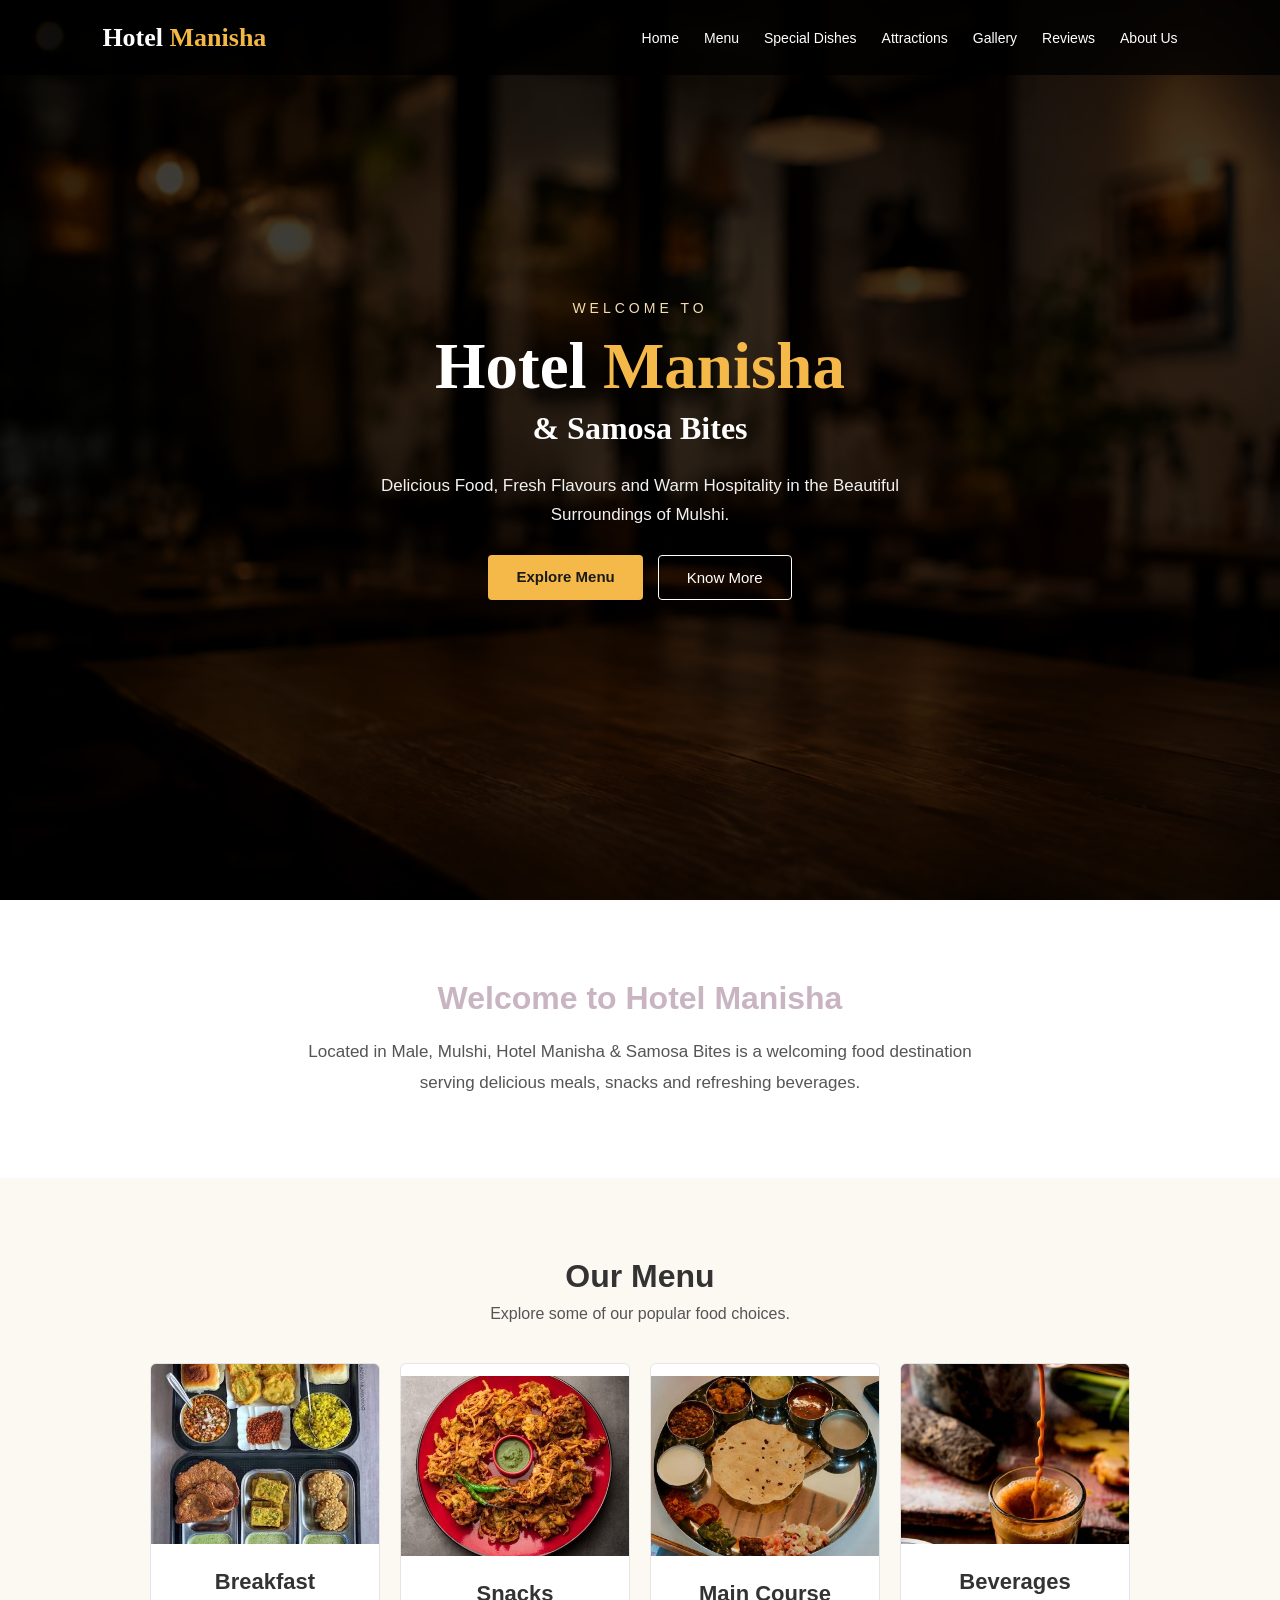
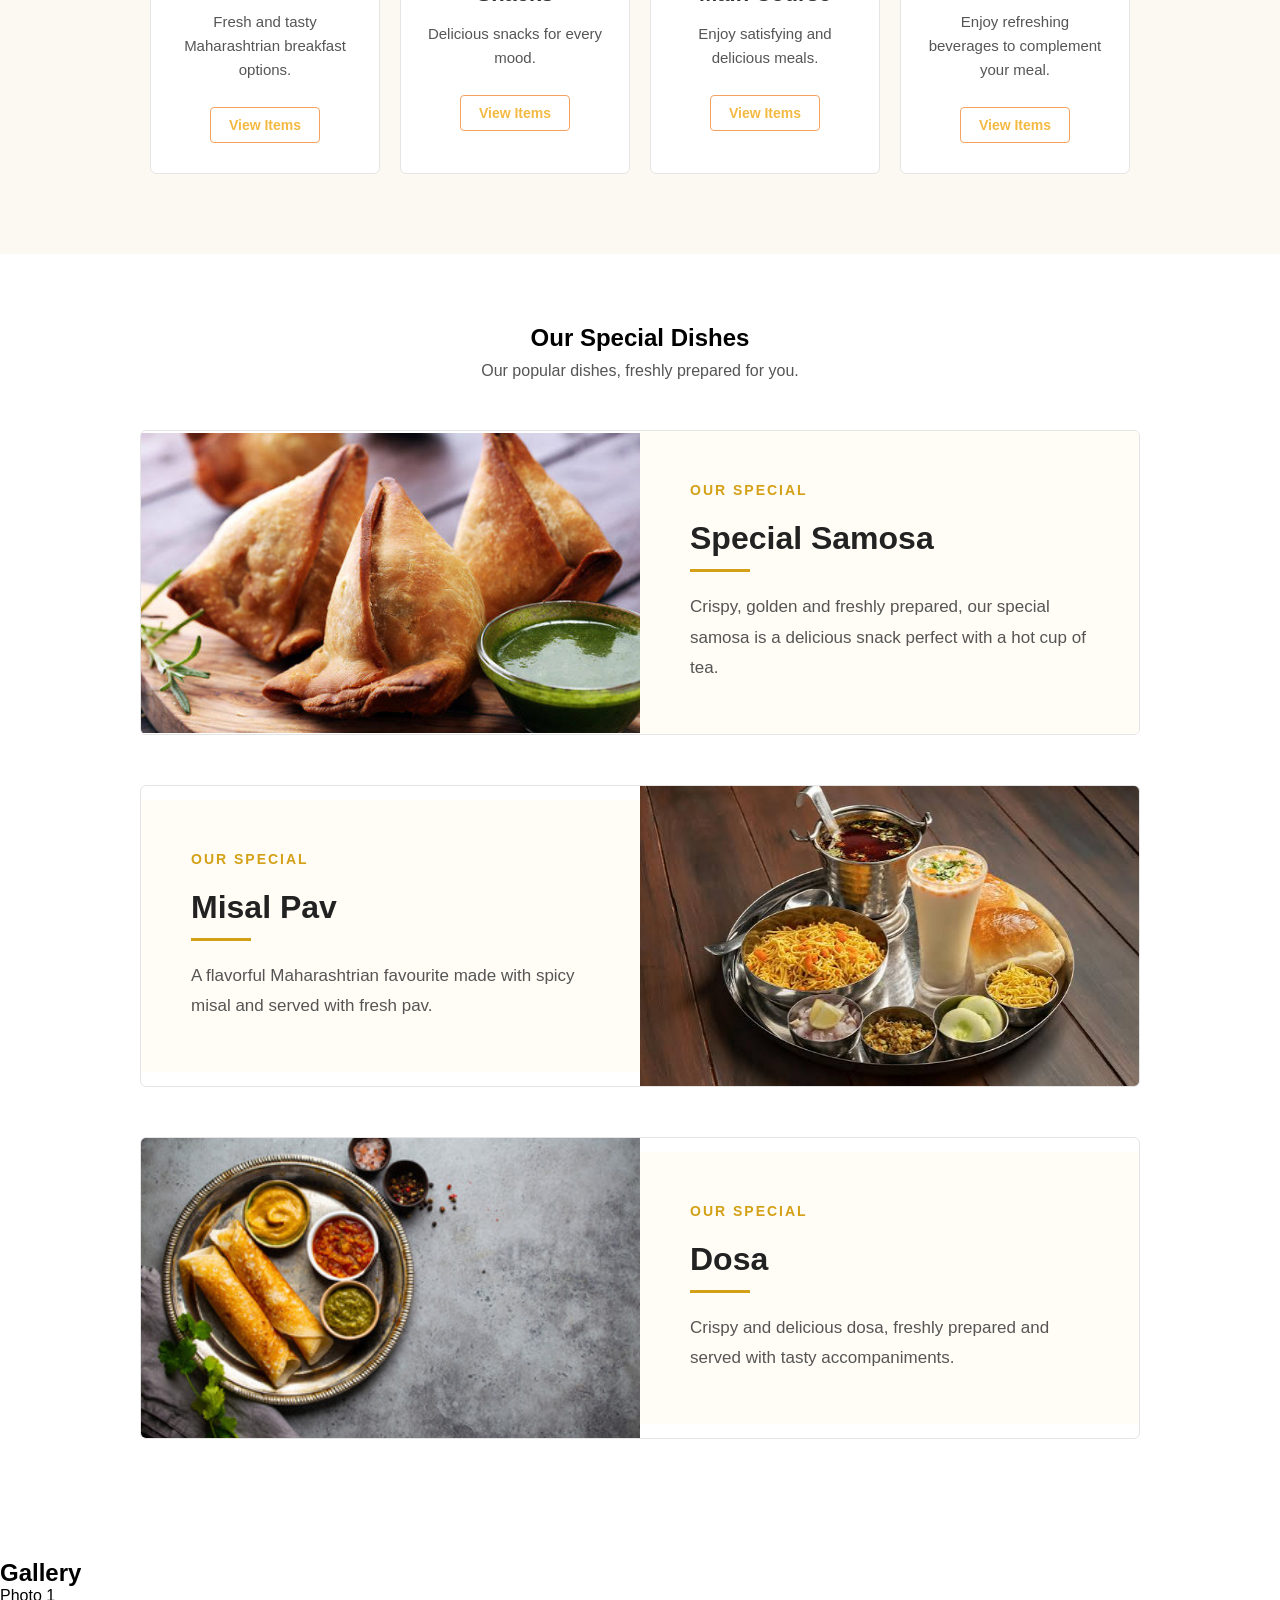
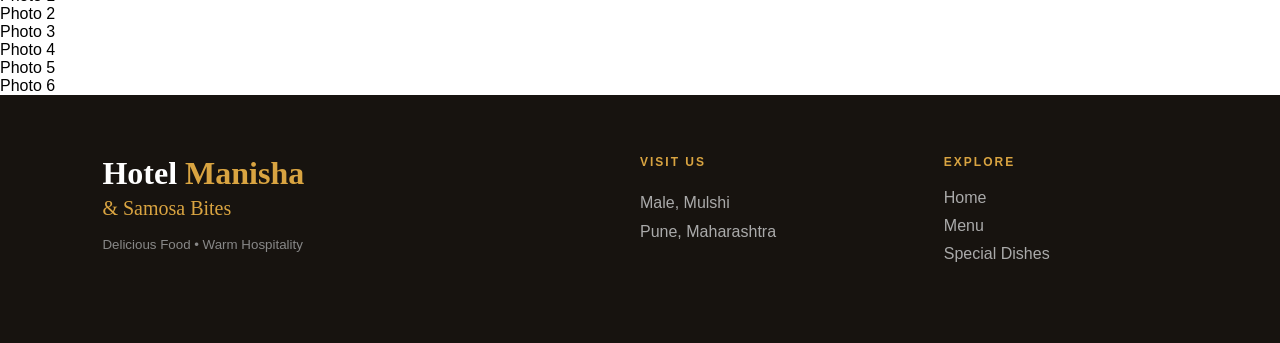
==== commit 48e561ac: "Worked on menu and specials section" ====
--- a/index.html
+++ b/index.html
@@ -81,83 +81,84 @@
    
     <section id="menu" class="menu-section">
 
-        <h2>Our Menu</h2>
-
-        <p class="section-description">
-            Explore some of our popular food choices.
-        </p>
-<div class="menu-container">
-
-    <!-- BREAKFAST -->
-
-    <div class="menu-card">
-
-        <img src="images/Pohe.jpg" alt="Maharashtrian Pohe">
-
-        <h3>Breakfast</h3>
-
-        <p>
-            Fresh and tasty Maharashtrian breakfast options.
-        </p>
-
-        <span>View Items</span>
-
-    </div>
-
-
-    <!-- SNACKS -->
-
-    <div class="menu-card">
-
-        <img src="images/snack.jpg" alt="Indian Snacks">
-
-        <h3>Snacks</h3>
-
-        <p>
-            Delicious snacks for every mood.
-        </p>
-
-        <span>View Items</span>
-
-    </div>
-
-
-    <!-- MAIN COURSE -->
-
-    <div class="menu-card">
-
-        <img src="images/main course.jpg" alt="Indian Main Course">
-
-        <h3>Main Course</h3>
-
-        <p>
-            Enjoy satisfying and delicious meals.
-        </p>
-
-        <span>View Items</span>
-
-    </div>
-
-
-    <!-- BEVERAGES -->
-
-    <div class="menu-card">
-
-        <img src="images/beverages.png" alt="Refreshing Beverages">
-
-        <h3>Beverages</h3>
-
-        <p>
-            Refreshing tea and other beverages.
-        </p>
-
-        <span>View Items</span>
-
-    </div>
-
-</div>
-       
-    </section>
+    <h2>Our Menu</h2>
+
+    <p class="section-description">
+        Explore some of our popular food choices.
+    </p>
+
+    <div class="menu-container">
+
+        <!-- BREAKFAST -->
+
+        <div class="menu-card">
+
+            <img src="images/breakfast.png" alt="Maharashtrian Pohe">
+
+            <h3>Breakfast</h3>
+
+            <p>
+                Fresh and tasty Maharashtrian breakfast options.
+            </p>
+
+            <span>View Items</span>
+
+        </div>
+
+
+        <!-- SNACKS -->
+
+        <div class="menu-card">
+
+            <img src="images/snack.png" alt="Indian Snacks">
+
+            <h3>Snacks</h3>
+
+            <p>
+                Delicious snacks for every mood.
+            </p>
+
+            <span>View Items</span>
+
+        </div>
+
+
+        <!-- MAIN COURSE -->
+
+        <div class="menu-card">
+
+            <img src="images/maincourse.jpeg.jpeg" alt="Indian Main Course">
+
+            <h3>Main Course</h3>
+
+            <p>
+                Enjoy satisfying and delicious meals.
+            </p>
+
+            <span>View Items</span>
+
+        </div>
+
+
+        <!-- SOUTH INDIAN -->
+
+        <div class="menu-card">
+
+            <img src="images/beverages.png" alt="Beverages">
+
+            <h3>Beverages</h3>
+
+            <p>
+                Enjoy refreshing beverages to complement your meal.
+            </p>
+
+            <span>View Items</span>
+
+        </div>
+
+    </div>
+
+</section>
 
 <section id="special" class="special-section">
 
@@ -173,7 +174,7 @@
     <div class="special-dish">
 
         <div class="special-image">
-            <img src="images/samosa.png" alt="Special Samosa">
+            <img src="images/samosa.jpg" alt="Special Samosa">
         </div>
 
         <div class="special-content">
@@ -222,7 +223,7 @@
     <div class="special-dish">
 
         <div class="special-image">
-            <img src="images/dosa.png" alt="Dosa">
+            <img src="images/dosa.jpg" alt="Dosa">
         </div>
 
         <div class="special-content">
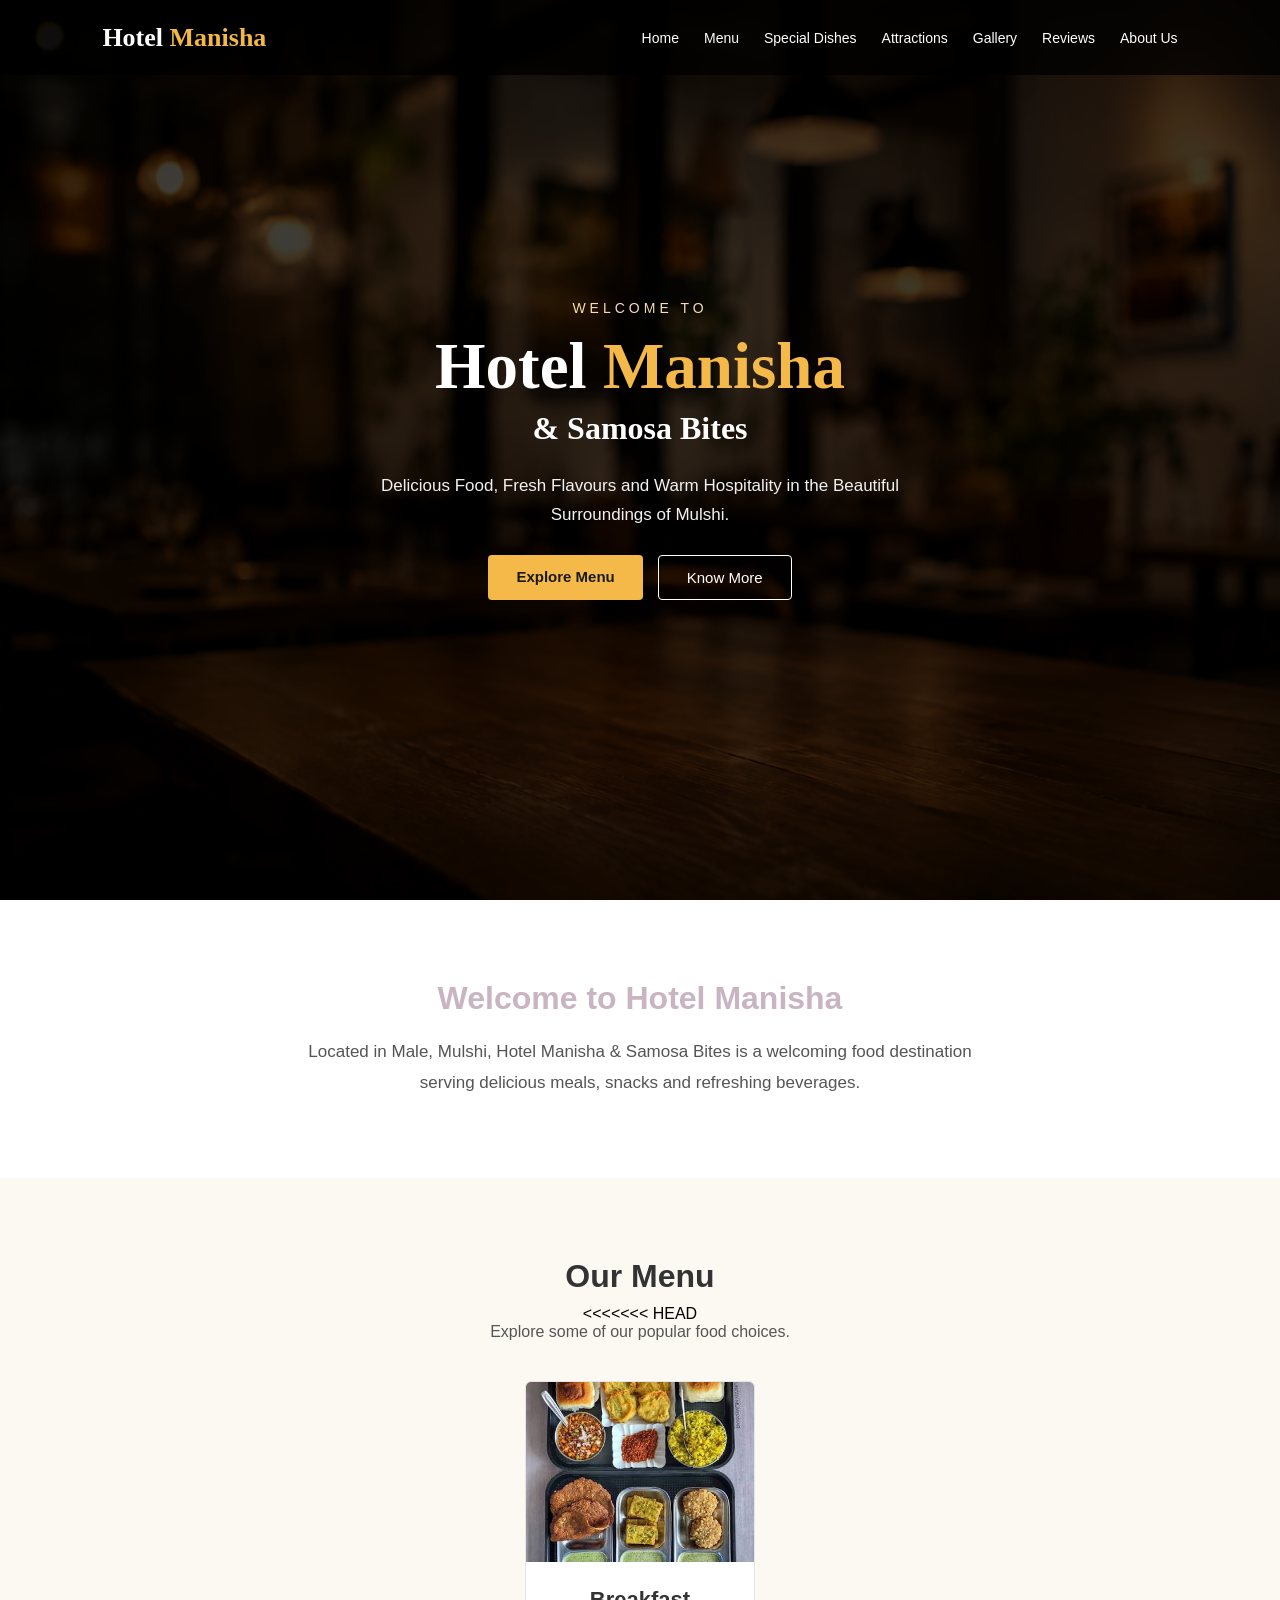
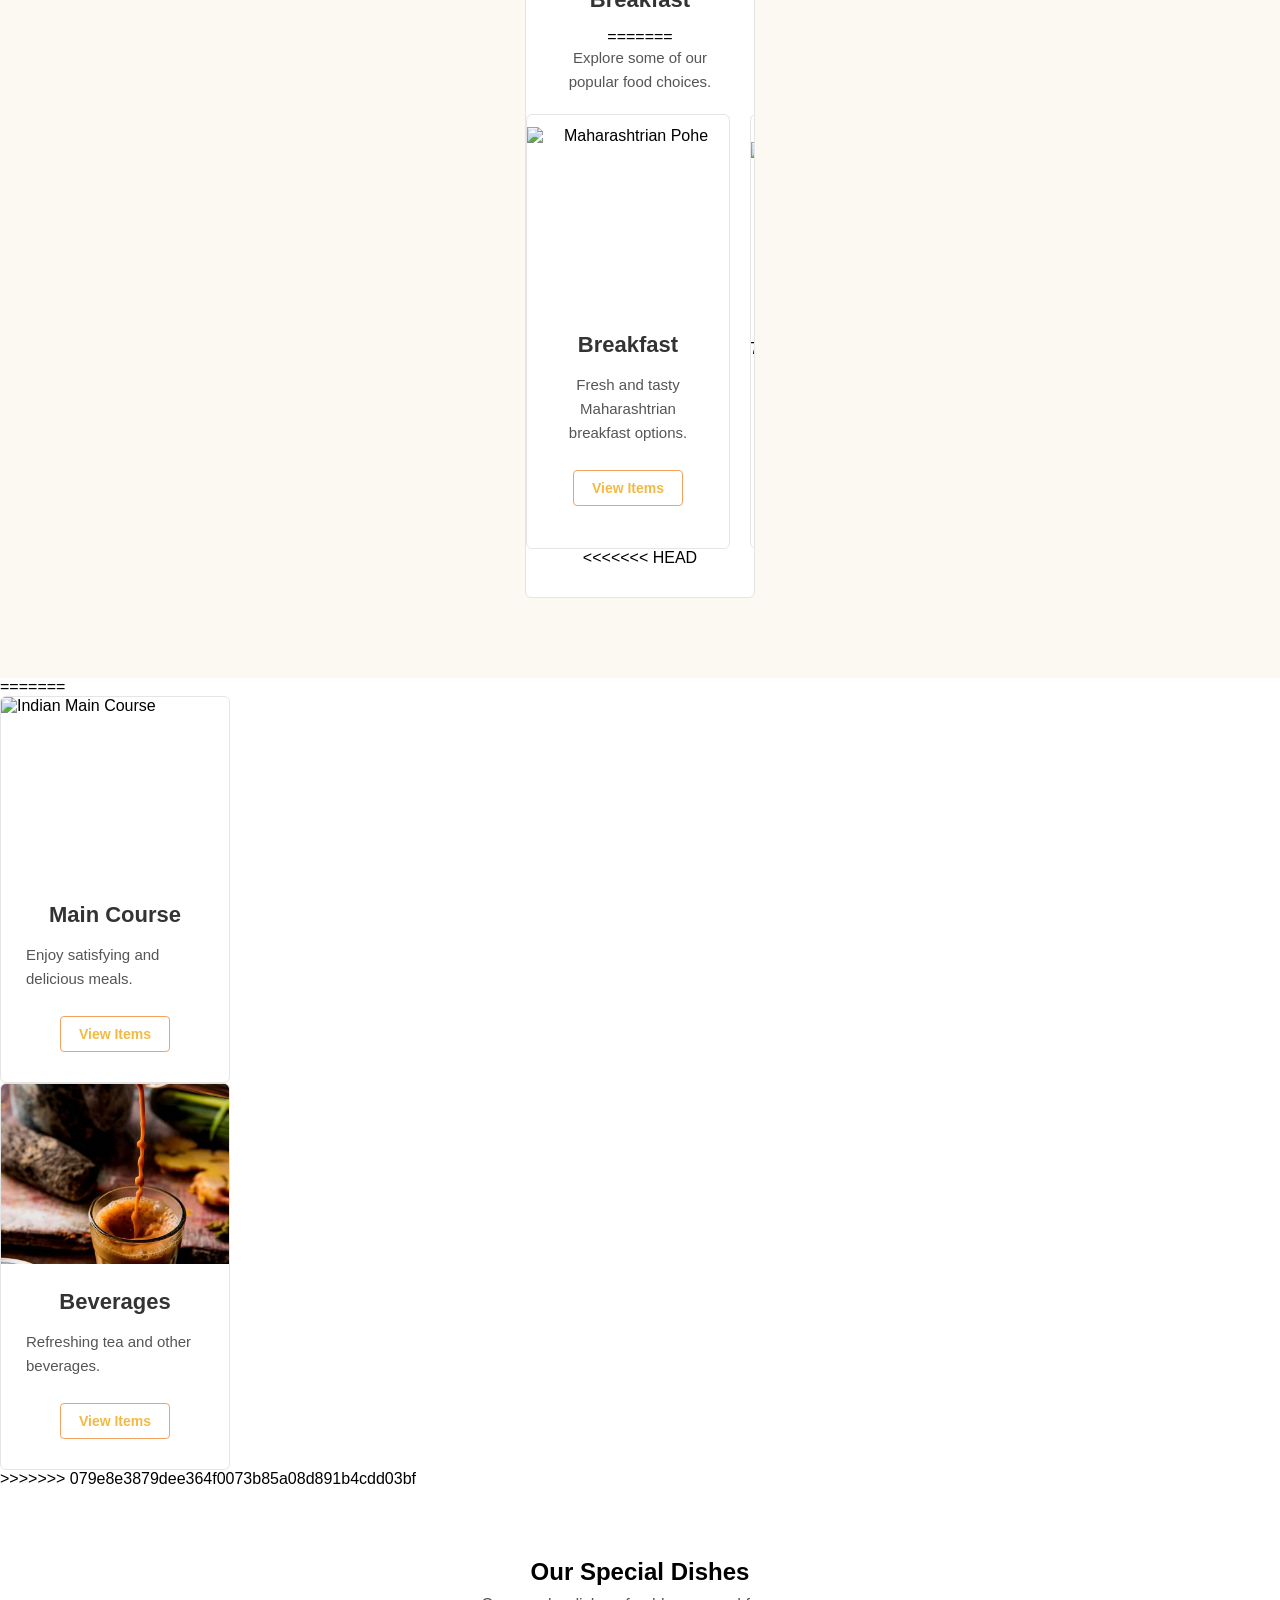
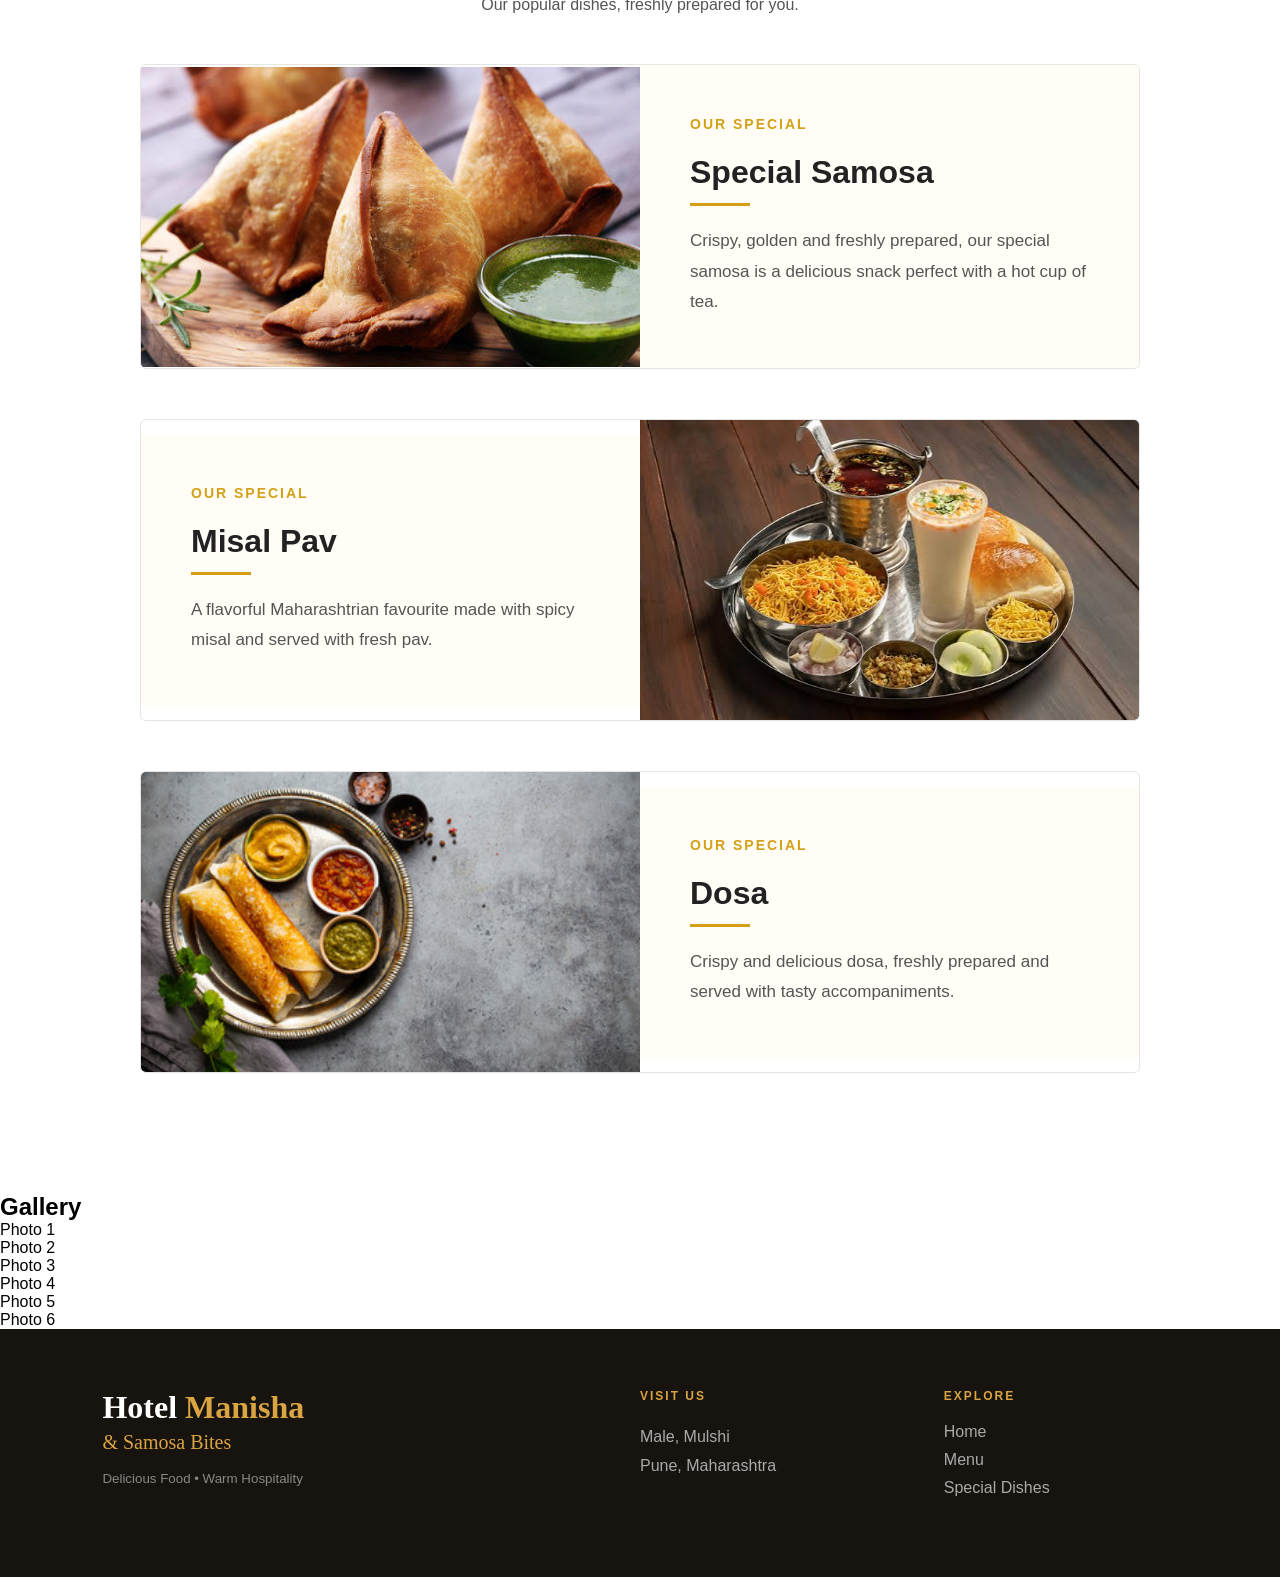
==== commit 1795afa0: "Merge branch 'main' of https://github.com/saii-b/restaurant-website" ====
--- a/index.html
+++ b/index.html
@@ -83,6 +83,7 @@
 
     <h2>Our Menu</h2>
 
+<<<<<<< HEAD
     <p class="section-description">
         Explore some of our popular food choices.
     </p>
@@ -96,6 +97,35 @@
             <img src="images/breakfast.png" alt="Maharashtrian Pohe">
 
             <h3>Breakfast</h3>
+=======
+        <p class="section-description">
+            Explore some of our popular food choices.
+        </p>
+<div class="menu-container">
+
+    <!-- BREAKFAST -->
+
+    <div class="menu-card">
+
+        <img src="images/Pohe.jpg" alt="Maharashtrian Pohe">
+
+        <h3>Breakfast</h3>
+
+        <p>
+            Fresh and tasty Maharashtrian breakfast options.
+        </p>
+
+        <span>View Items</span>
+
+    </div>
+
+
+    <!-- SNACKS -->
+
+    <div class="menu-card">
+
+        <img src="images/snack.jpg" alt="Indian Snacks">
+>>>>>>> 079e8e3879dee364f0073b85a08d891b4cdd03bf
 
             <p>
                 Fresh and tasty Maharashtrian breakfast options.
@@ -158,7 +188,47 @@
 
     </div>
 
+<<<<<<< HEAD
 </section>
+=======
+
+    <!-- MAIN COURSE -->
+
+    <div class="menu-card">
+
+        <img src="images/main course.jpg" alt="Indian Main Course">
+
+        <h3>Main Course</h3>
+
+        <p>
+            Enjoy satisfying and delicious meals.
+        </p>
+
+        <span>View Items</span>
+
+    </div>
+
+
+    <!-- BEVERAGES -->
+
+    <div class="menu-card">
+
+        <img src="images/beverages.png" alt="Refreshing Beverages">
+
+        <h3>Beverages</h3>
+
+        <p>
+            Refreshing tea and other beverages.
+        </p>
+
+        <span>View Items</span>
+
+    </div>
+
+</div>
+       
+    </section>
+>>>>>>> 079e8e3879dee364f0073b85a08d891b4cdd03bf
 
 <section id="special" class="special-section">
 
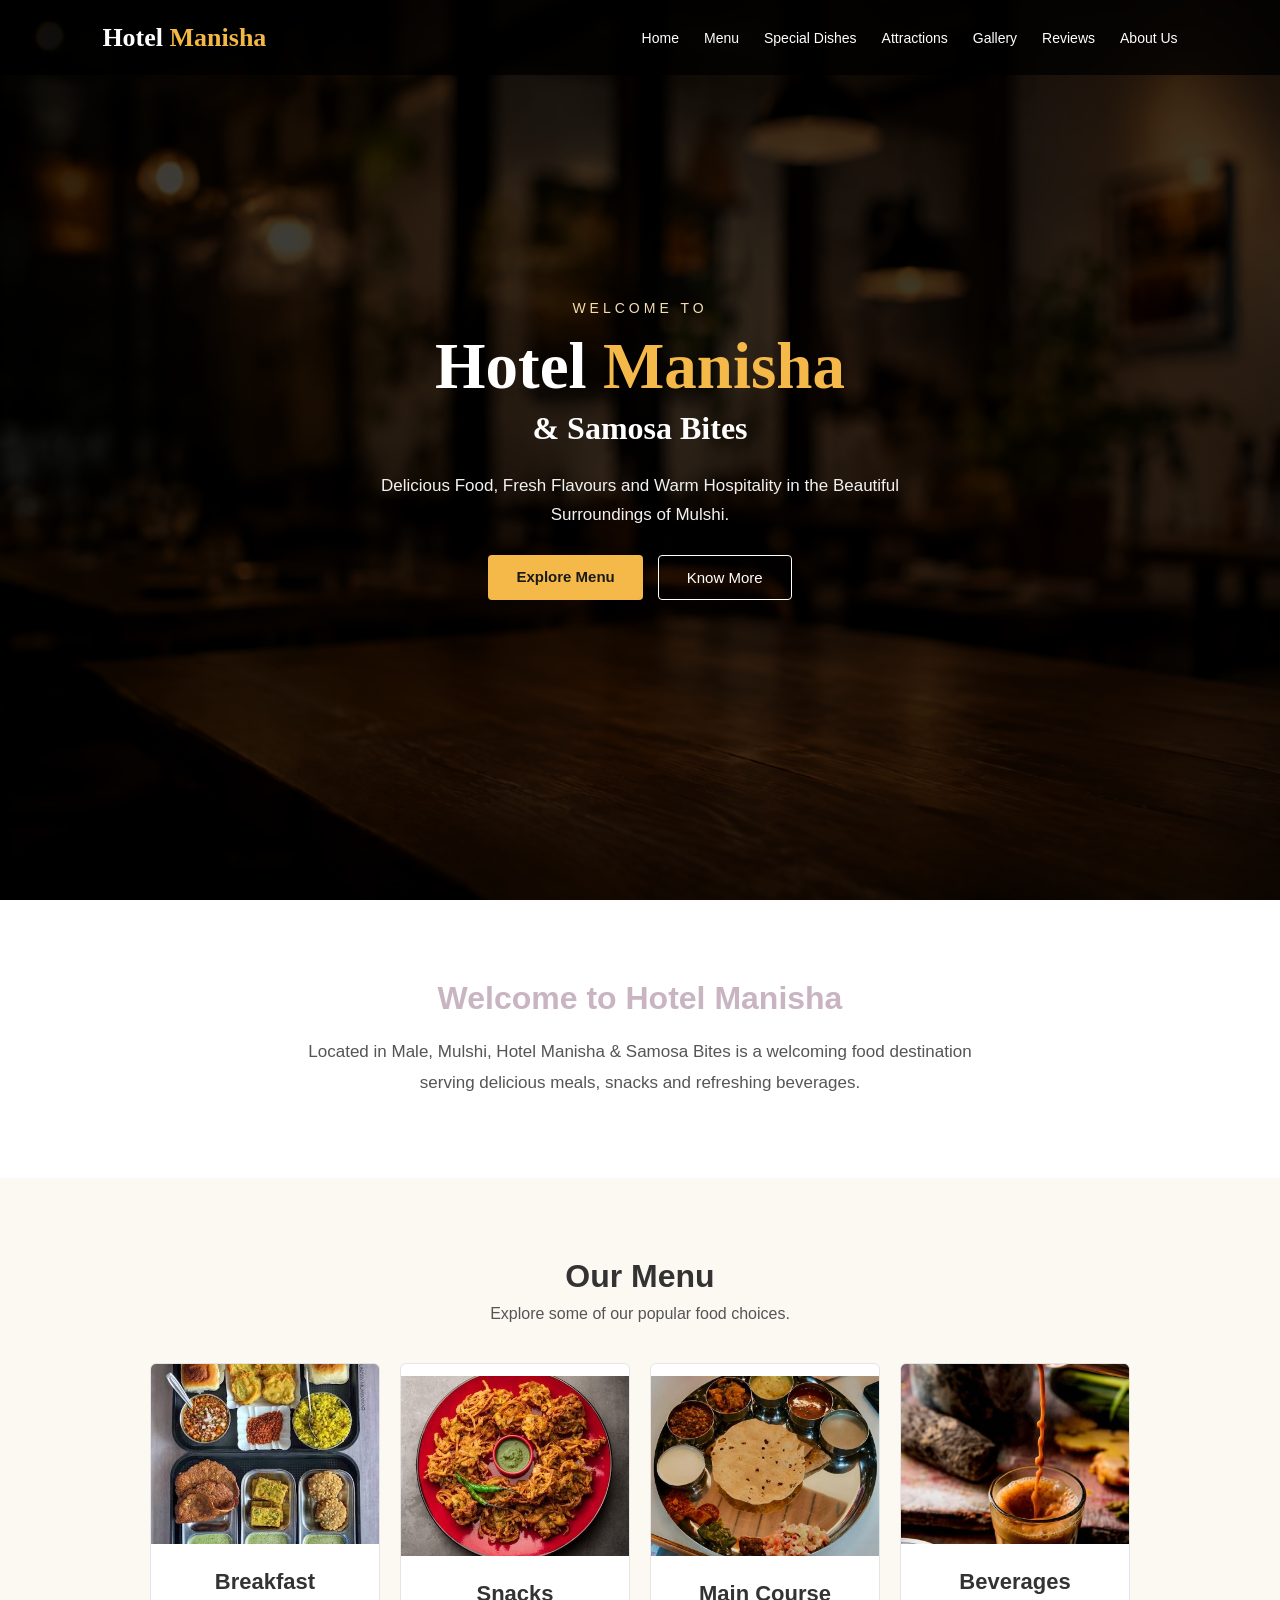
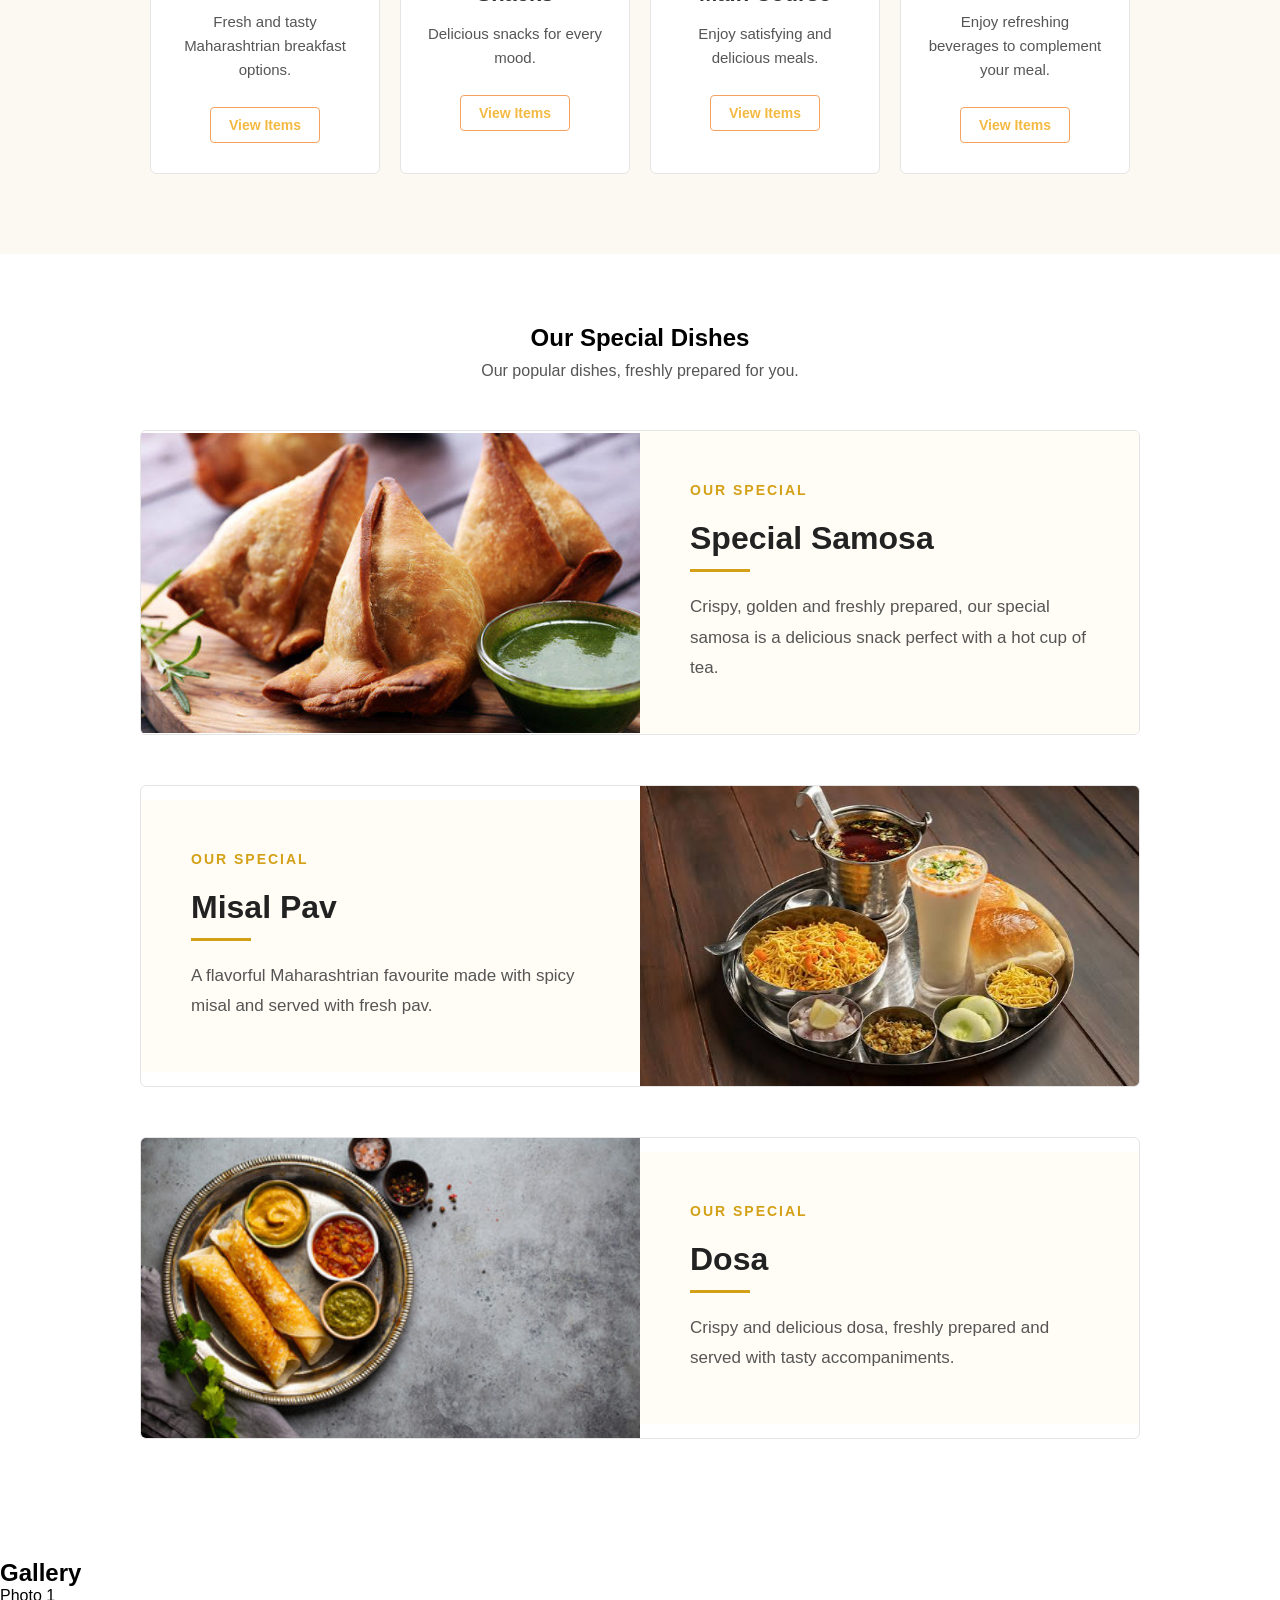
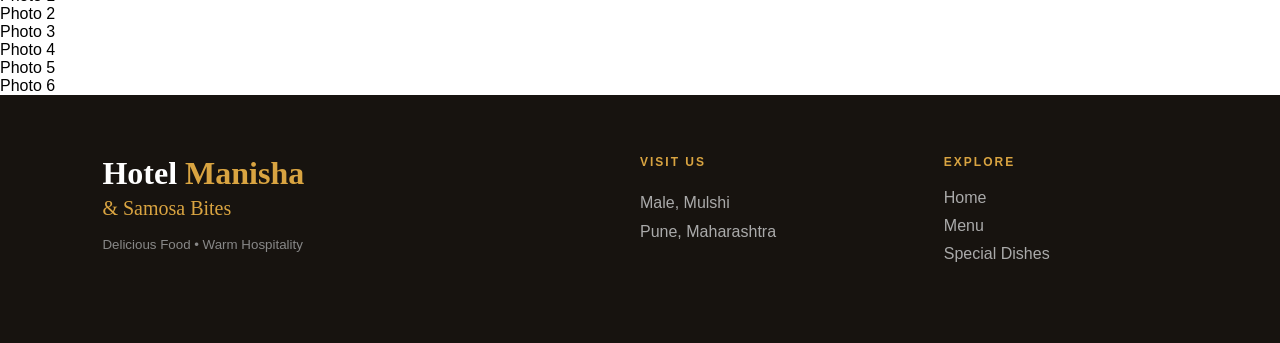
==== commit d59760e8: "Menu" ====
--- a/index.html
+++ b/index.html
@@ -77,13 +77,10 @@
 
     </section>
 
-
-   
-    <section id="menu" class="menu-section">
+<section id="menu" class="menu-section">
 
     <h2>Our Menu</h2>
 
-<<<<<<< HEAD
     <p class="section-description">
         Explore some of our popular food choices.
     </p>
@@ -97,35 +94,6 @@
             <img src="images/breakfast.png" alt="Maharashtrian Pohe">
 
             <h3>Breakfast</h3>
-=======
-        <p class="section-description">
-            Explore some of our popular food choices.
-        </p>
-<div class="menu-container">
-
-    <!-- BREAKFAST -->
-
-    <div class="menu-card">
-
-        <img src="images/Pohe.jpg" alt="Maharashtrian Pohe">
-
-        <h3>Breakfast</h3>
-
-        <p>
-            Fresh and tasty Maharashtrian breakfast options.
-        </p>
-
-        <span>View Items</span>
-
-    </div>
-
-
-    <!-- SNACKS -->
-
-    <div class="menu-card">
-
-        <img src="images/snack.jpg" alt="Indian Snacks">
->>>>>>> 079e8e3879dee364f0073b85a08d891b4cdd03bf
 
             <p>
                 Fresh and tasty Maharashtrian breakfast options.
@@ -170,7 +138,7 @@
         </div>
 
 
-        <!-- SOUTH INDIAN -->
+        <!-- BEVERAGES -->
 
         <div class="menu-card">
 
@@ -188,47 +156,9 @@
 
     </div>
 
-<<<<<<< HEAD
 </section>
-=======
-
-    <!-- MAIN COURSE -->
-
-    <div class="menu-card">
-
-        <img src="images/main course.jpg" alt="Indian Main Course">
-
-        <h3>Main Course</h3>
-
-        <p>
-            Enjoy satisfying and delicious meals.
-        </p>
-
-        <span>View Items</span>
-
-    </div>
-
-
-    <!-- BEVERAGES -->
-
-    <div class="menu-card">
-
-        <img src="images/beverages.png" alt="Refreshing Beverages">
-
-        <h3>Beverages</h3>
-
-        <p>
-            Refreshing tea and other beverages.
-        </p>
-
-        <span>View Items</span>
-
-    </div>
-
-</div>
-       
-    </section>
->>>>>>> 079e8e3879dee364f0073b85a08d891b4cdd03bf
+   
+    
 
 <section id="special" class="special-section">
 
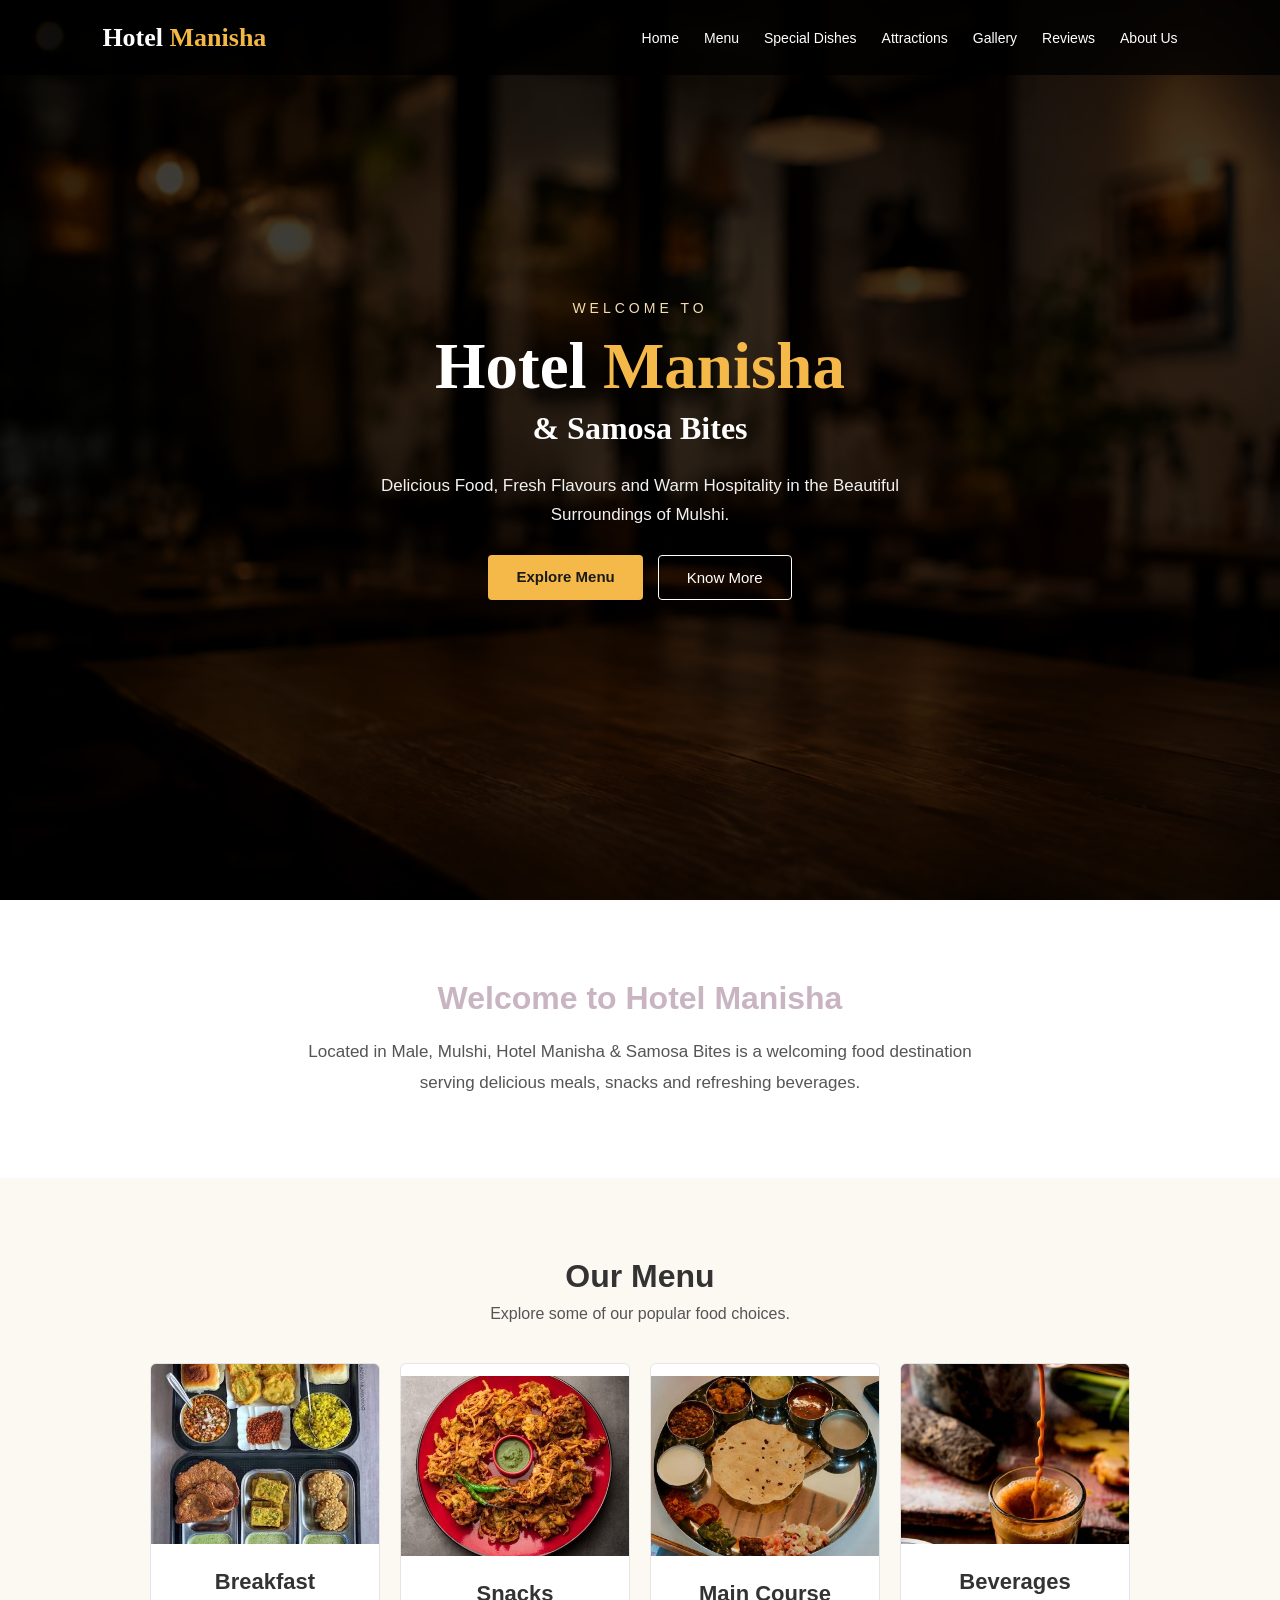
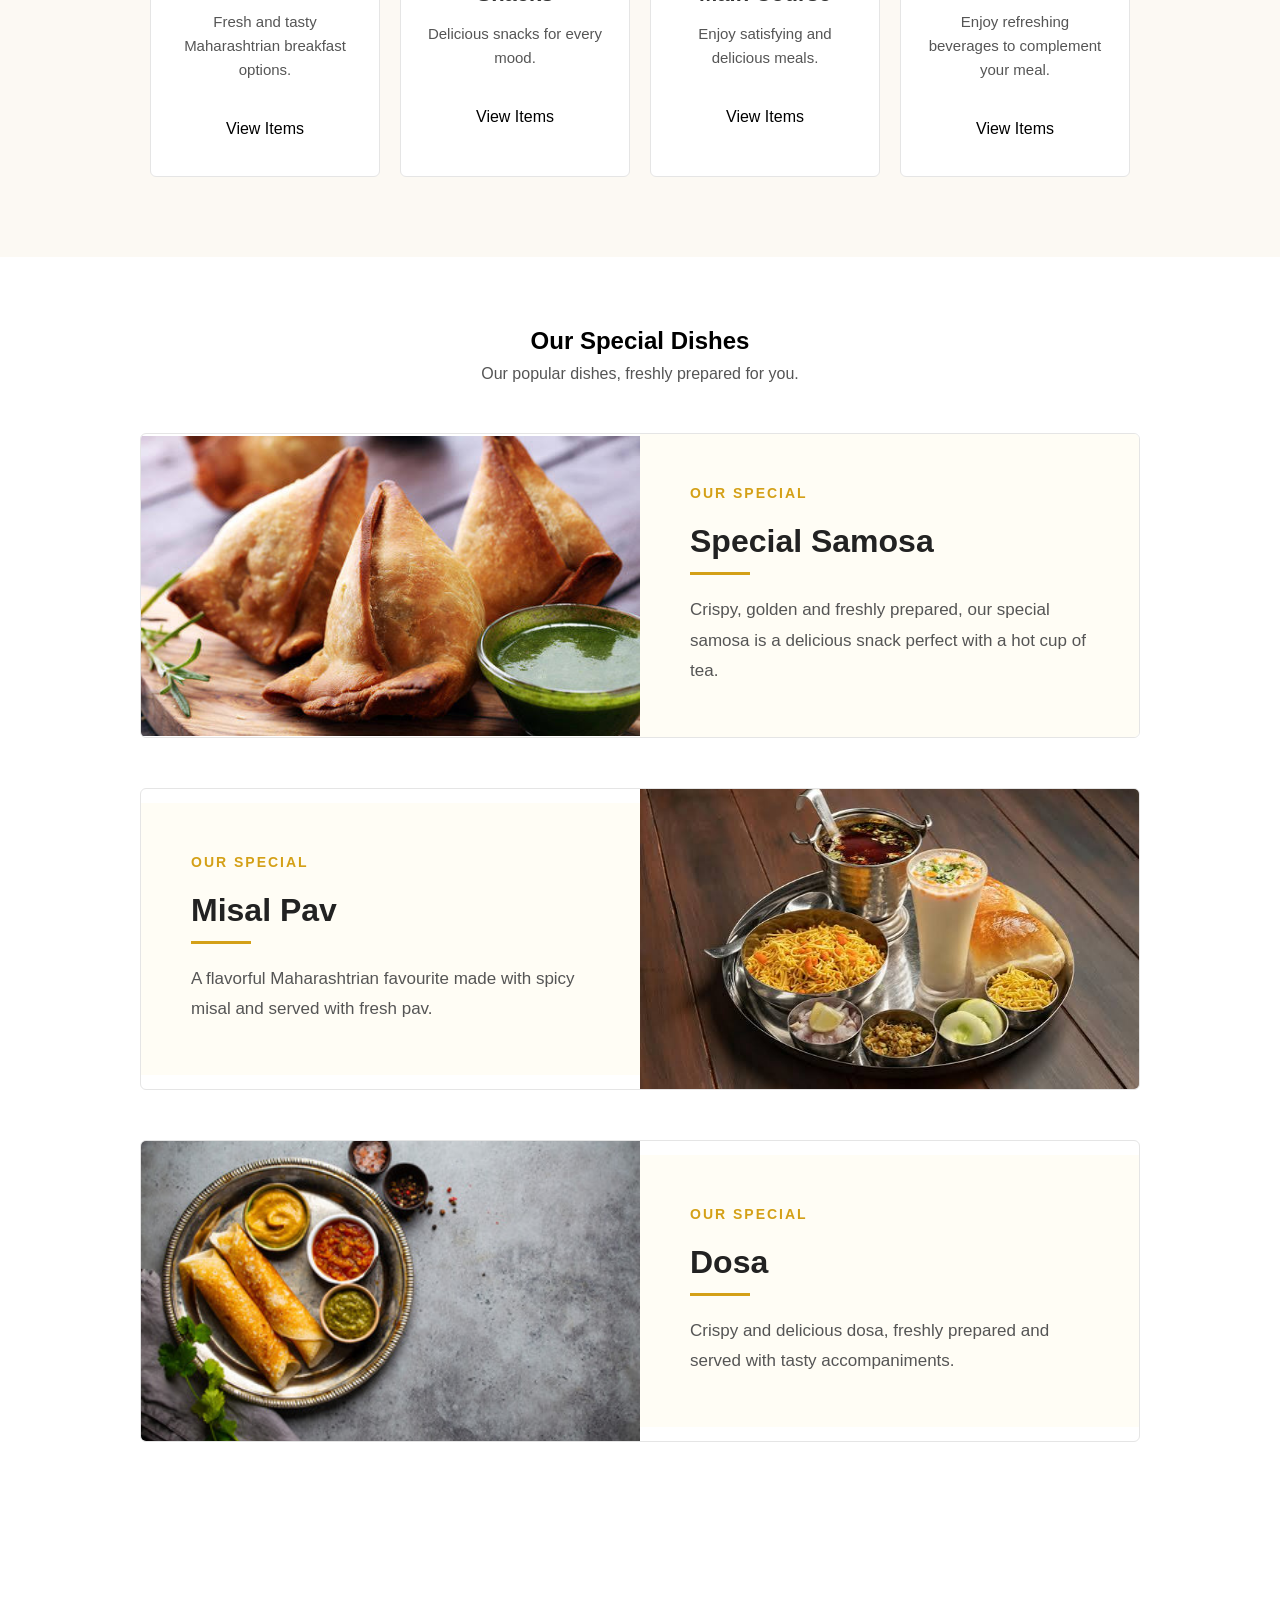
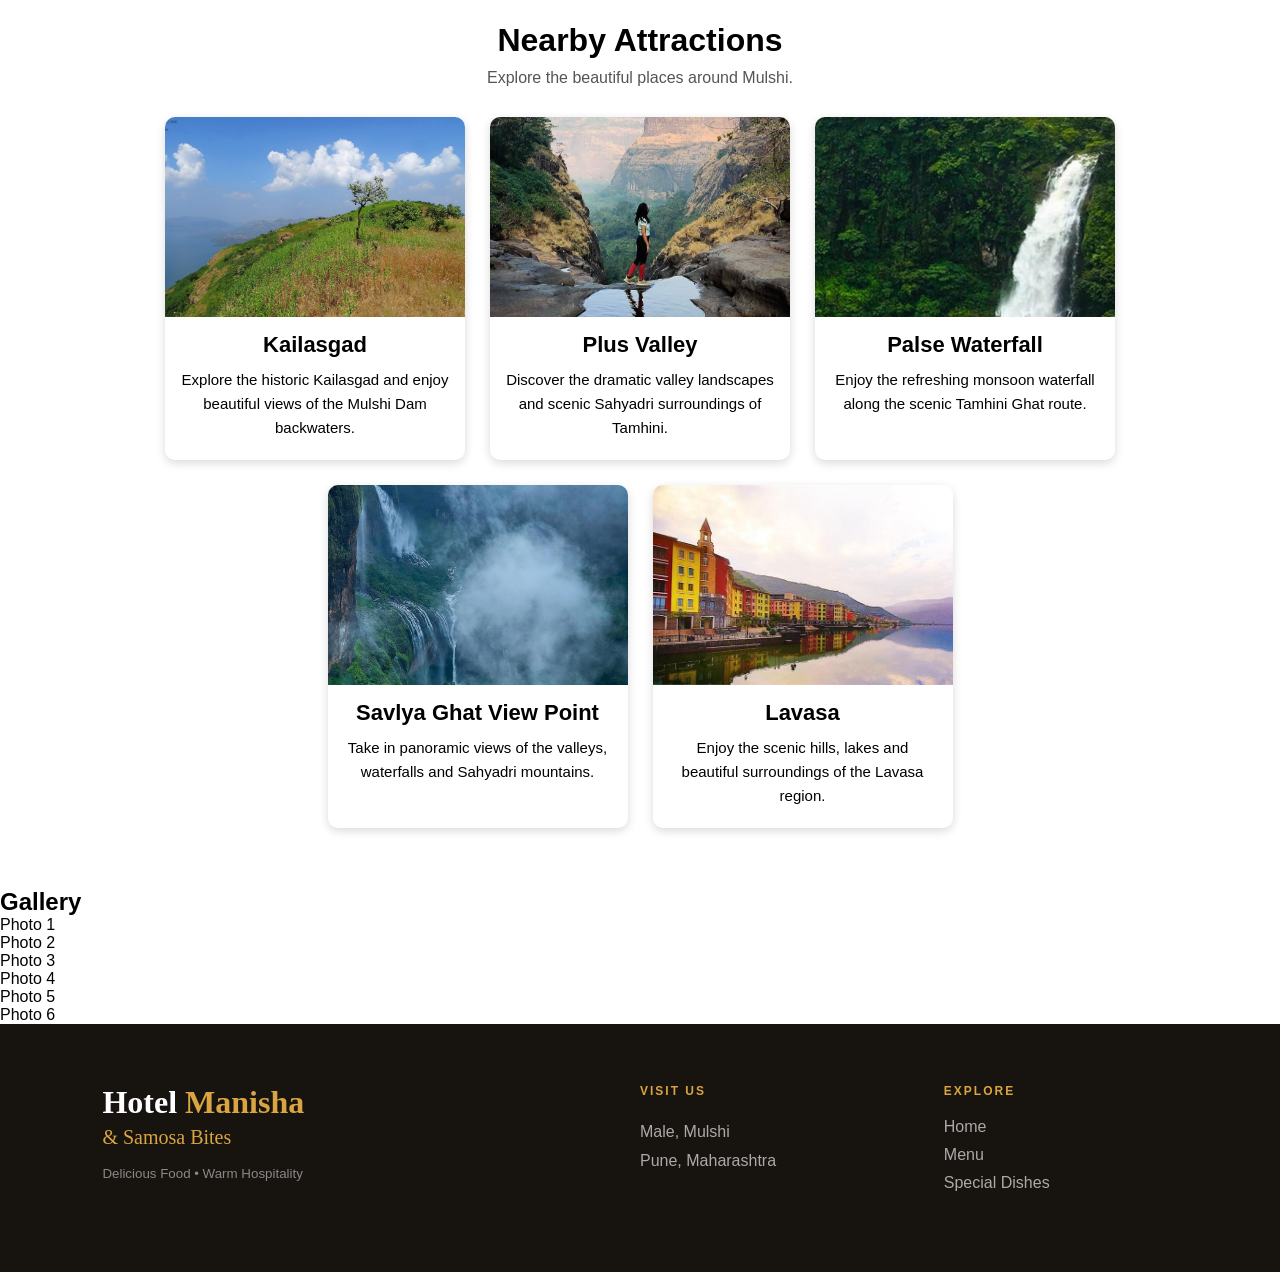
==== commit 4843a2fd: "Note:Omkars nearby attraction page, added javascript and buttons on menu to view full menu" ====
--- a/index.html
+++ b/index.html
@@ -99,7 +99,9 @@
                 Fresh and tasty Maharashtrian breakfast options.
             </p>
 
-            <span>View Items</span>
+            <button class="view-items-btn" onclick="showMenu('breakfast')">
+    View Items
+</button>
 
         </div>
 
@@ -116,7 +118,9 @@
                 Delicious snacks for every mood.
             </p>
 
-            <span>View Items</span>
+            <button class="view-items-btn" onclick="showMenu('snacks')">
+    View Items
+</button>
 
         </div>
 
@@ -133,7 +137,9 @@
                 Enjoy satisfying and delicious meals.
             </p>
 
-            <span>View Items</span>
+            <button class="view-items-btn" onclick="showMenu('main-course')">
+    View Items
+</button>
 
         </div>
 
@@ -150,7 +156,9 @@
                 Enjoy refreshing beverages to complement your meal.
             </p>
 
-            <span>View Items</span>
+            <button class="view-items-btn" onclick="showMenu('beverages')">
+    View Items
+</button>
 
         </div>
 
@@ -235,6 +243,99 @@
             <p>
                 Crispy and delicious dosa, freshly prepared and
                 served with tasty accompaniments.
+            </p>
+
+        </div>
+
+    </div>
+
+</section>
+
+<section id="attractions" class="attractions-section">
+
+    <h2>Nearby Attractions</h2>
+
+    <p class="section-description">
+        Explore the beautiful places around Mulshi.
+    </p>
+
+    <div class="attractions-container">
+
+        <!-- KAILASGAD -->
+
+        <div class="attraction-card">
+
+            <img src="images/kailasgad.jpg" alt="Kailasgad">
+
+            <h3>Kailasgad</h3>
+
+            <p>
+                Explore the historic Kailasgad and enjoy beautiful
+                views of the Mulshi Dam backwaters.
+            </p>
+
+        </div>
+
+
+        <!-- PLUS VALLEY -->
+
+        <div class="attraction-card">
+
+            <img src="images/plusvalley.jpg" alt="Plus Valley">
+
+            <h3>Plus Valley</h3>
+
+            <p>
+                Discover the dramatic valley landscapes and
+                scenic Sahyadri surroundings of Tamhini.
+            </p>
+
+        </div>
+
+
+        <!-- PALSE WATERFALL -->
+
+        <div class="attraction-card">
+
+            <img src="images/palse.jpg" alt="Palse Waterfall">
+
+            <h3>Palse Waterfall</h3>
+
+            <p>
+                Enjoy the refreshing monsoon waterfall along
+                the scenic Tamhini Ghat route.
+            </p>
+
+        </div>
+
+
+        <!-- SAVLYA GHAT -->
+
+        <div class="attraction-card">
+
+            <img src="images/savlyaghat.jpg" alt="Savlya Ghat View Point">
+
+            <h3>Savlya Ghat View Point</h3>
+
+            <p>
+                Take in panoramic views of the valleys, waterfalls
+                and Sahyadri mountains.
+            </p>
+
+        </div>
+
+
+        <!-- LAVASA -->
+
+        <div class="attraction-card">
+
+            <img src="images/lavasa.jpg" alt="Lavasa">
+
+            <h3>Lavasa</h3>
+
+            <p>
+                Enjoy the scenic hills, lakes and beautiful
+                surroundings of the Lavasa region.
             </p>
 
         </div>
@@ -311,8 +412,20 @@
 
 </footer>
 
-
-   
+<div id="menu-popup" class="menu-popup">
+
+    <div class="menu-popup-content">
+
+        <button class="close-btn" onclick="closeMenu()">×</button>
+
+        <h2 id="popup-title"></h2>
+
+        <div id="popup-items"></div>
+
+    </div>
+
+</div>
+   <script src="script.js"></script>
 </body>
 
 </html>
--- a/style.css
+++ b/style.css
@@ -1203,6 +1203,116 @@
     line-height: 1.8;
     margin-top: 20px;
 }
-
-
-
+/* ============================= */
+/* NEARBY ATTRACTIONS */
+/* ============================= */
+
+.attractions-section {
+    padding: 60px 20px;
+    text-align: center;
+}
+
+.attractions-section h2 {
+    font-size: 32px;
+    margin-bottom: 10px;
+}
+
+.attractions-section .section-description {
+    margin-bottom: 30px;
+}
+
+.attractions-container {
+    display: flex;
+    justify-content: center;
+    gap: 25px;
+    flex-wrap: wrap;
+}
+
+.attraction-card {
+    width: 300px;
+    background: white;
+    border-radius: 10px;
+    overflow: hidden;
+    box-shadow: 0 3px 10px rgba(0, 0, 0, 0.15);
+}
+
+.attraction-card img {
+    width: 100%;
+    height: 200px;
+    object-fit: cover;
+    display: block;
+}
+
+.attraction-card h3 {
+    font-size: 22px;
+    margin: 15px 10px 10px;
+}
+
+.attraction-card p {
+    font-size: 15px;
+    line-height: 1.6;
+    padding: 0 15px 20px;
+    margin: 0;
+}
+/* MENU VIEW ITEMS */
+
+.view-items-btn {
+    background: none;
+    border: none;
+    cursor: pointer;
+    font-size: 16px;
+    margin-top: 10px;
+    padding: 8px 15px;
+}
+
+.menu-popup {
+    display: none;
+    position: fixed;
+    top: 0;
+    left: 0;
+    width: 100%;
+    height: 100%;
+    background: rgba(0, 0, 0, 0.6);
+    justify-content: center;
+    align-items: center;
+    z-index: 1000;
+}
+
+.menu-popup-content {
+    background: white;
+    width: 90%;
+    max-width: 500px;
+    padding: 30px;
+    border-radius: 10px;
+    position: relative;
+}
+
+.close-btn {
+    position: absolute;
+    top: 10px;
+    right: 15px;
+    border: none;
+    background: none;
+    font-size: 28px;
+    cursor: pointer;
+}
+
+.menu-popup-content h2 {
+    margin-bottom: 20px;
+}
+
+.food-item {
+    padding: 12px 0;
+    border-bottom: 1px solid #ddd;
+}
+
+.food-item h3 {
+    margin-bottom: 5px;
+}
+
+.food-item p {
+    margin: 0;
+}
+
+
+
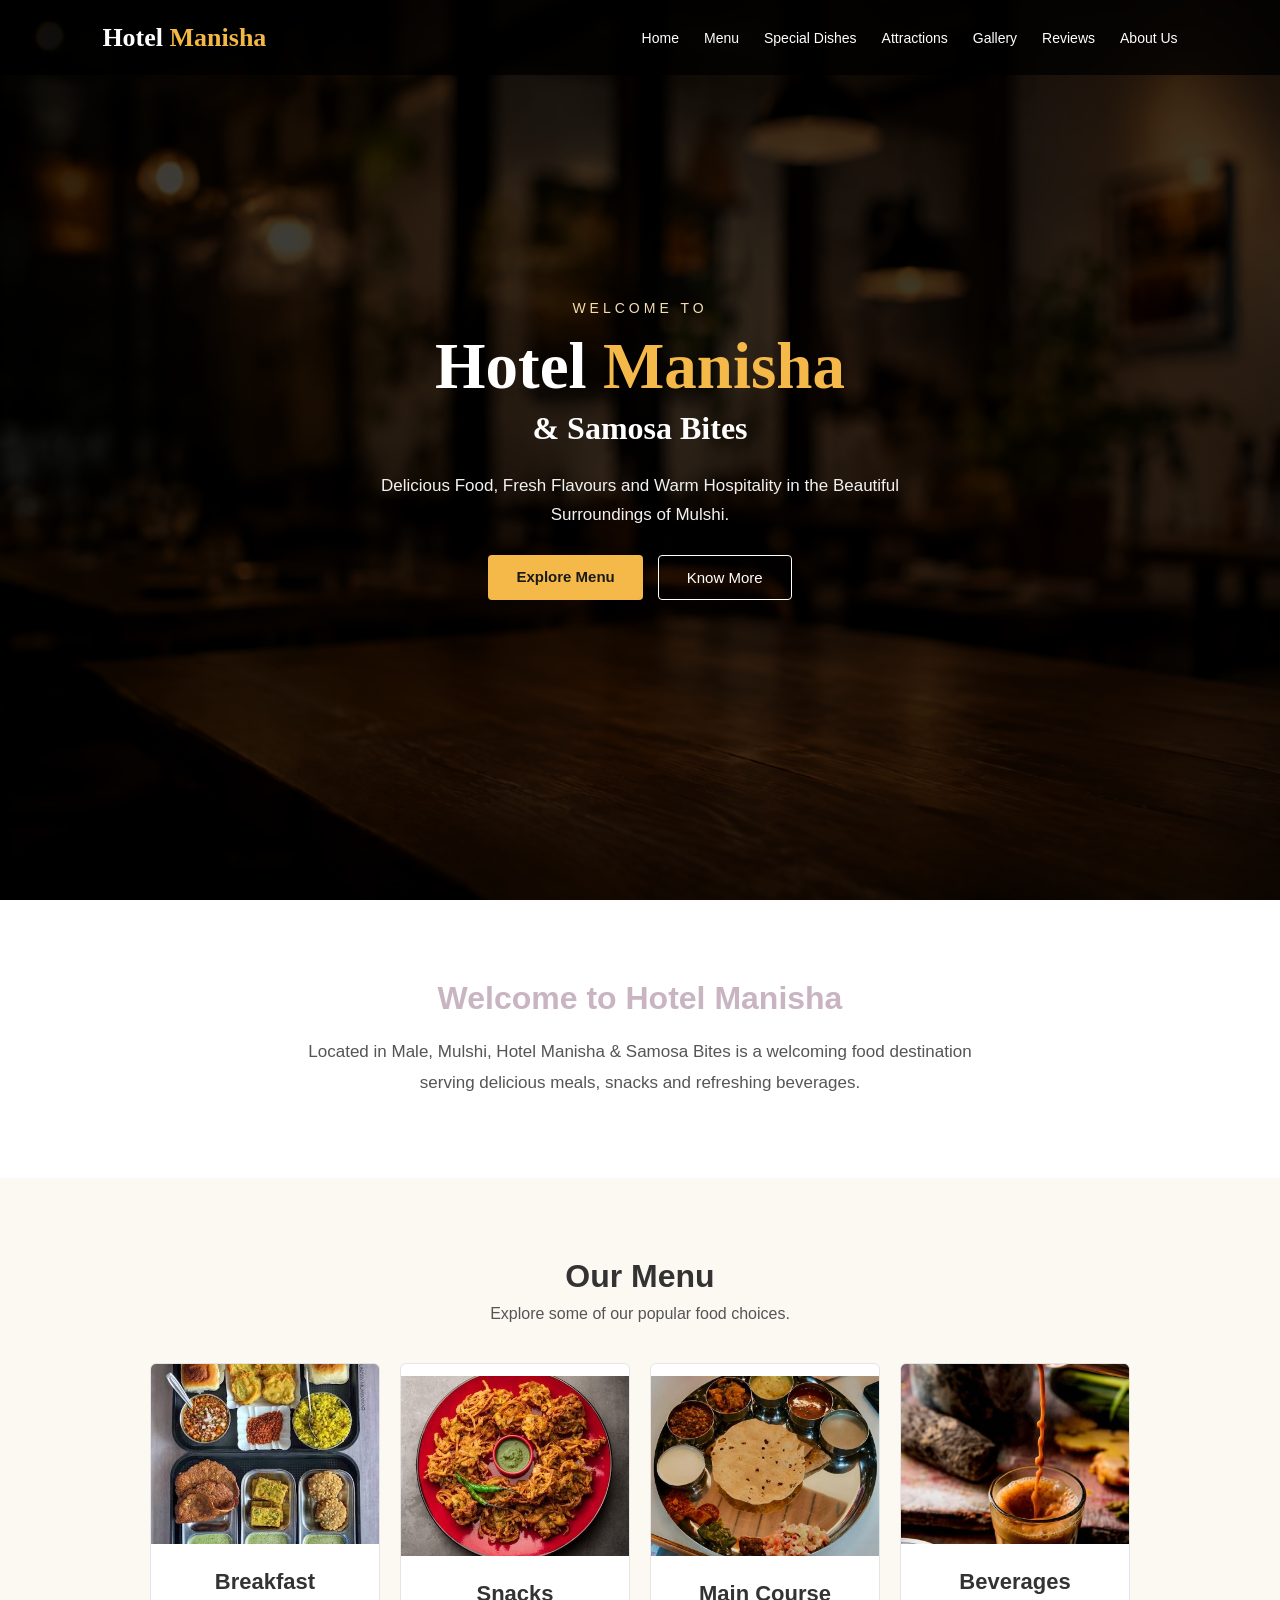
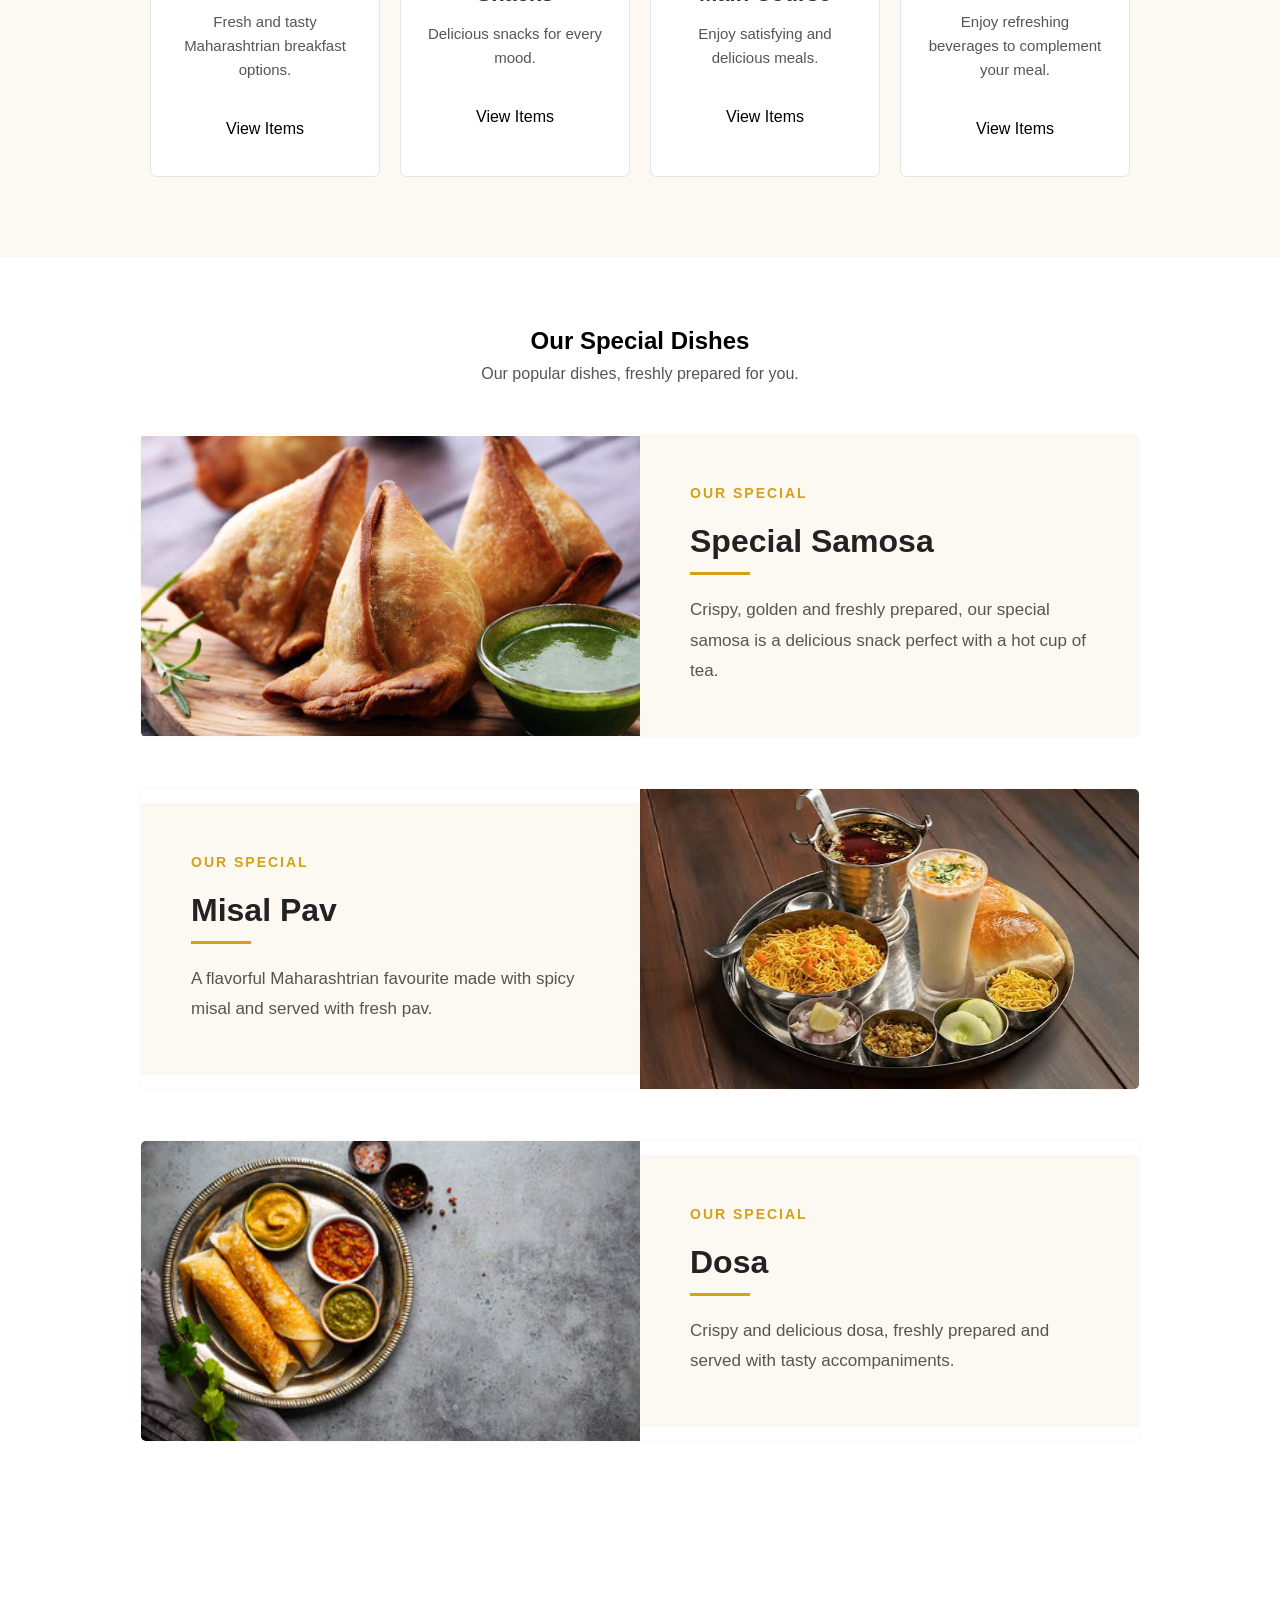
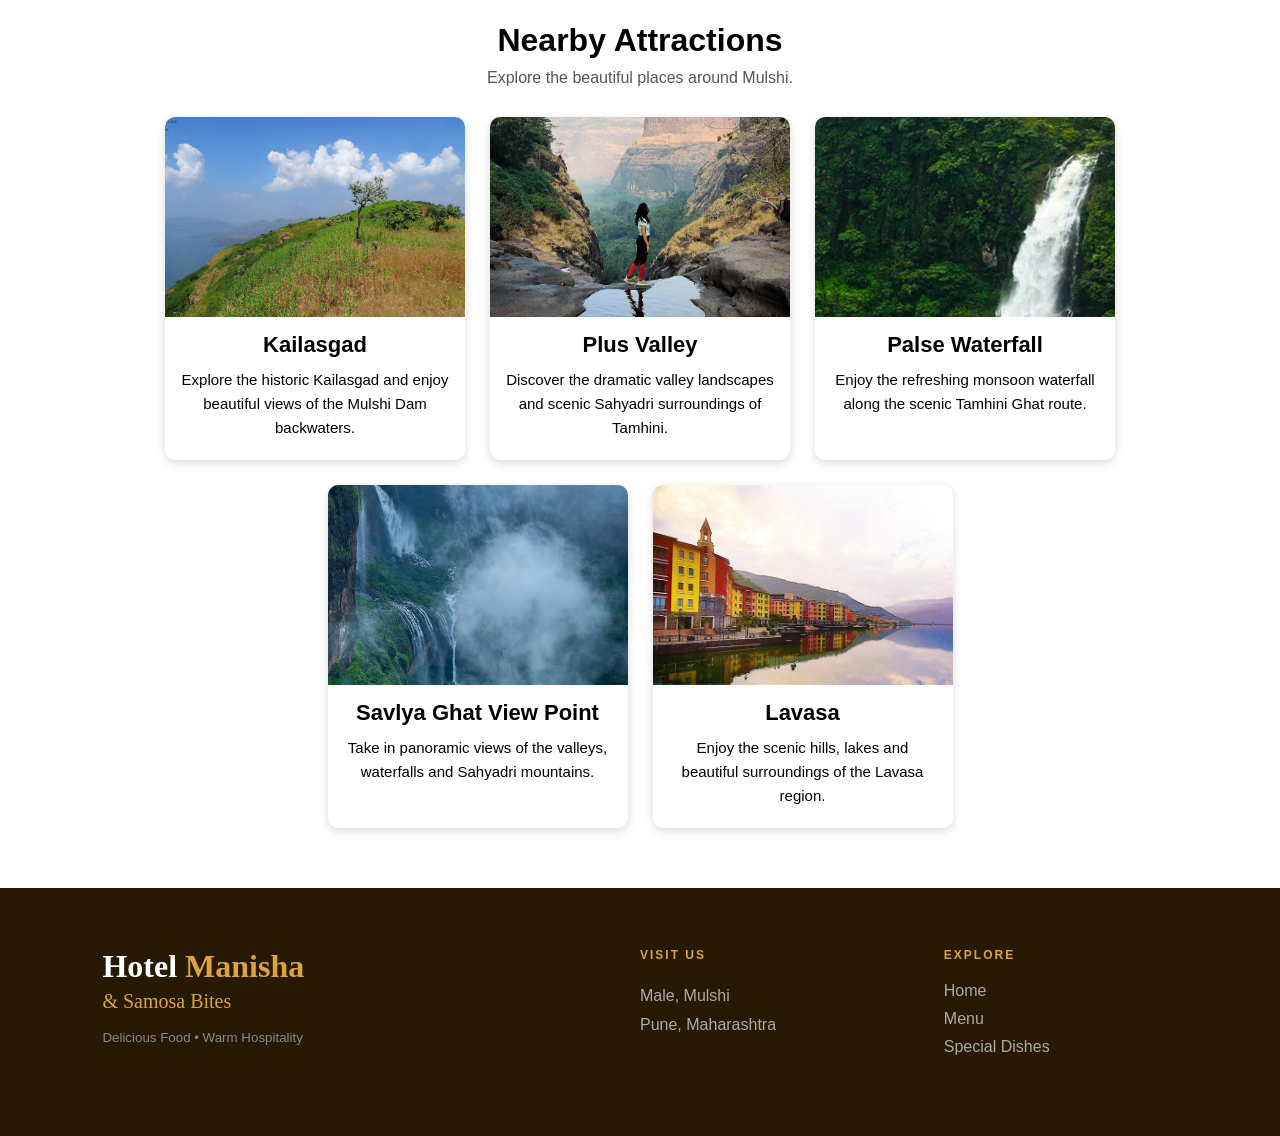
==== commit cfa62d8a: "updated website" ====
--- a/index.html
+++ b/index.html
@@ -26,7 +26,7 @@
             <li><a href="#menu">Menu</a></li>
             <li><a href="#special">Special Dishes</a></li>
             <li><a href="#attractions">Attractions</a></li>
-            <li><a href="#gallery">Gallery</a></li>
+            <li><a href="gallery.html">Gallery</a></li>
             <li><a href="reviews.html">Reviews</a></li>
             <li><a href="about.html">About Us</a></li>
         </ul>
@@ -347,20 +347,6 @@
 
 
     
-    <section id="gallery" class="gallery-section">
-
-        <h2>Gallery</h2>
-
-        <div class="gallery-container">
-
-            <div class="gallery-item">Photo 1</div>
-            <div class="gallery-item">Photo 2</div>
-            <div class="gallery-item">Photo 3</div>
-            <div class="gallery-item">Photo 4</div>
-            <div class="gallery-item">Photo 5</div>
-            <div class="gallery-item">Photo 6</div>
-
-        </div>
 
     </section>
    
--- a/style.css
+++ b/style.css
@@ -808,7 +808,7 @@
 ========================= */
 
 .creative-footer {
-    background: #17130f;
+    background: #271903;
     color: white;
     padding: 60px 8% 20px;
 }
@@ -1079,10 +1079,32 @@
     padding: 0 25px;
     margin-bottom: 20px;
 }
+/* ================================
+   MENU CARD HOVER EFFECT
+================================ */
+
+.menu-card {
+    transition: transform 0.3s ease, box-shadow 0.3s ease;
+}
+
+.menu-card:hover {
+    transform: translateY(-8px);
+    box-shadow: 0 10px 25px rgba(0, 0, 0, 0.15);
+}
+
 
 .menu-card span {
     margin-top: 5px;
 }
+.menu-card img {
+    transition: transform 0.4s ease;
+}
+
+.menu-card:hover img {
+    transform: scale(1.05);
+}
+
+
 /* ================================
    SPECIAL DISHES SECTION
 ================================ */
@@ -1116,7 +1138,7 @@
 
     background: white;
 
-    border: 1px solid #e5e5e5;
+    border: 1px solid #fcf9f3;
     border-radius: 6px;
 
     overflow: hidden;
@@ -1170,7 +1192,7 @@
 }
 .special-content {
     padding: 50px;
-    background-color: #fffdf5;
+    background-color: #fcf9f3;
 }
 
 .special-label {
@@ -1314,5 +1336,207 @@
     margin: 0;
 }
 
-
-
+.special-dish {
+    transition: transform 0.3s ease, box-shadow 0.3s ease;
+}
+
+.special-dish:hover {
+    transform: translateY(-8px);
+    box-shadow: 0 10px 25px rgba(0, 0, 0, 0.15);
+}
+
+/* ================= GALLERY PAGE ================= */
+
+
+
+.gallery-hero-content {
+
+    position: relative;
+    z-index: 1;
+
+    max-width: 700px;
+
+    padding: 20px;
+
+}
+
+
+.gallery-hero-content h1 {
+
+    font-family: Georgia, serif;
+
+    font-size: 52px;
+
+    margin: 10px 0;
+
+}
+
+
+.gallery-hero-content h1 span {
+
+    color: #d9a441;
+
+}
+
+
+.gallery-hero-content p:last-child {
+
+    font-size: 17px;
+
+    color: #eee;
+
+}
+
+
+/* ================= GALLERY CONTENT ================= */
+
+.gallery-page {
+
+    padding: 80px 8%;
+
+    background: #fcf9f3;
+
+}
+
+
+.gallery-heading {
+
+    text-align: center;
+
+    max-width: 650px;
+
+    margin: 0 auto 45px;
+
+}
+
+
+.gallery-heading h2 {
+
+    font-family: Georgia, serif;
+
+    font-size: 36px;
+
+    margin: 10px 0 15px;
+
+    color: #222;
+
+}
+
+
+.gallery-heading p:last-child {
+
+    color: #666;
+
+    line-height: 1.7;
+
+}
+
+
+/* ================= IMAGE GRID ================= */
+
+.gallery-grid {
+
+    max-width: 1100px;
+
+    margin: auto;
+
+    display: grid;
+
+    grid-template-columns: repeat(3, 1fr);
+
+    gap: 20px;
+
+}
+
+
+.gallery-photo {
+
+    height: 260px;
+
+    overflow: hidden;
+
+    border-radius: 8px;
+
+    background: #f5f5f5;
+
+}
+
+
+.gallery-photo img {
+
+    width: 100%;
+
+    height: 100%;
+
+    object-fit: cover;
+
+    display: block;
+
+    transition: transform 0.4s ease;
+
+}
+
+
+/* Slight zoom when hovering */
+
+.gallery-photo:hover img {
+
+    transform: scale(1.05);
+
+}
+
+
+/* ================= MOBILE ================= */
+
+@media (max-width: 768px) {
+
+    .gallery-hero-content h1 {
+
+        font-size: 38px;
+
+    }
+
+
+    .gallery-page {
+
+        padding: 60px 6%;
+
+    }
+
+
+    .gallery-grid {
+
+        grid-template-columns: repeat(2, 1fr);
+
+        gap: 12px;
+
+    }
+
+
+    .gallery-photo {
+
+        height: 200px;
+
+    }
+
+}
+
+
+@media (max-width: 500px) {
+
+    .gallery-grid {
+
+        grid-template-columns: 1fr;
+
+    }
+
+
+    .gallery-photo {
+
+        height: 250px;
+
+    }
+
+}
+
+
